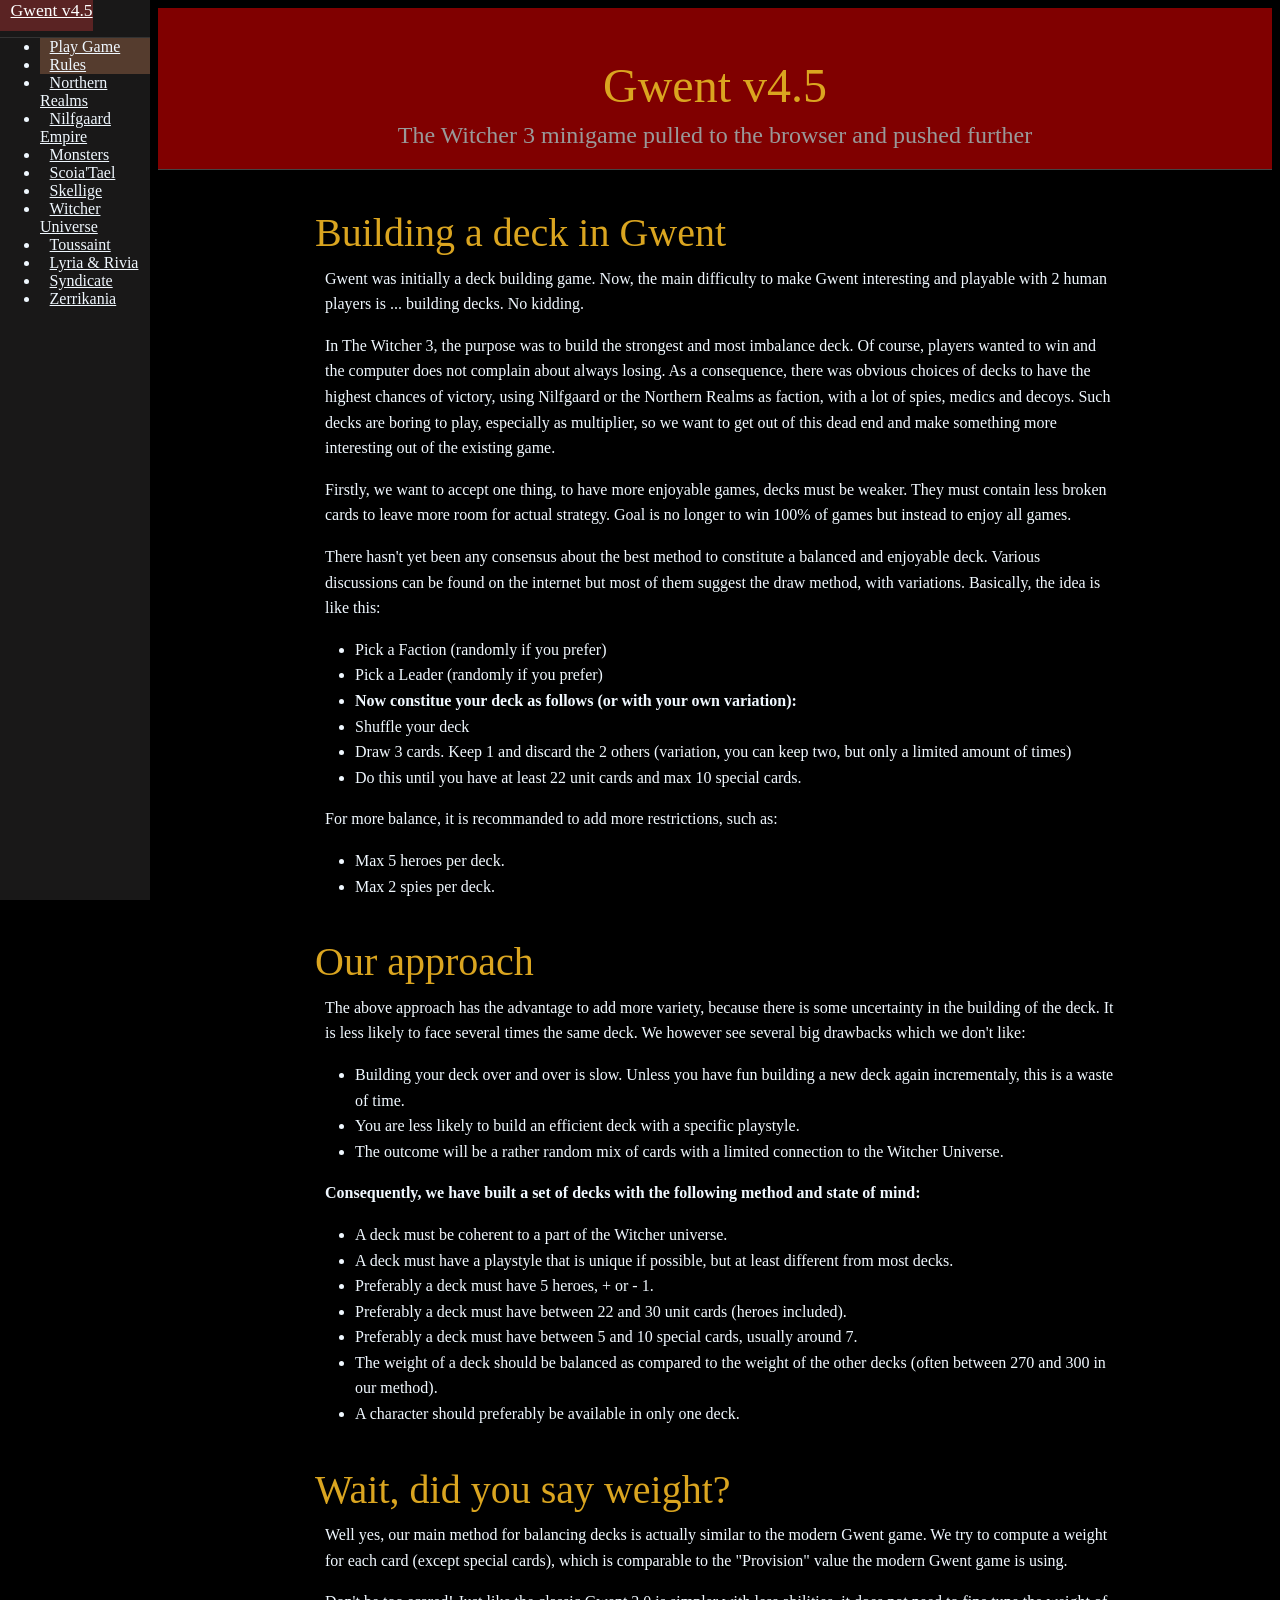
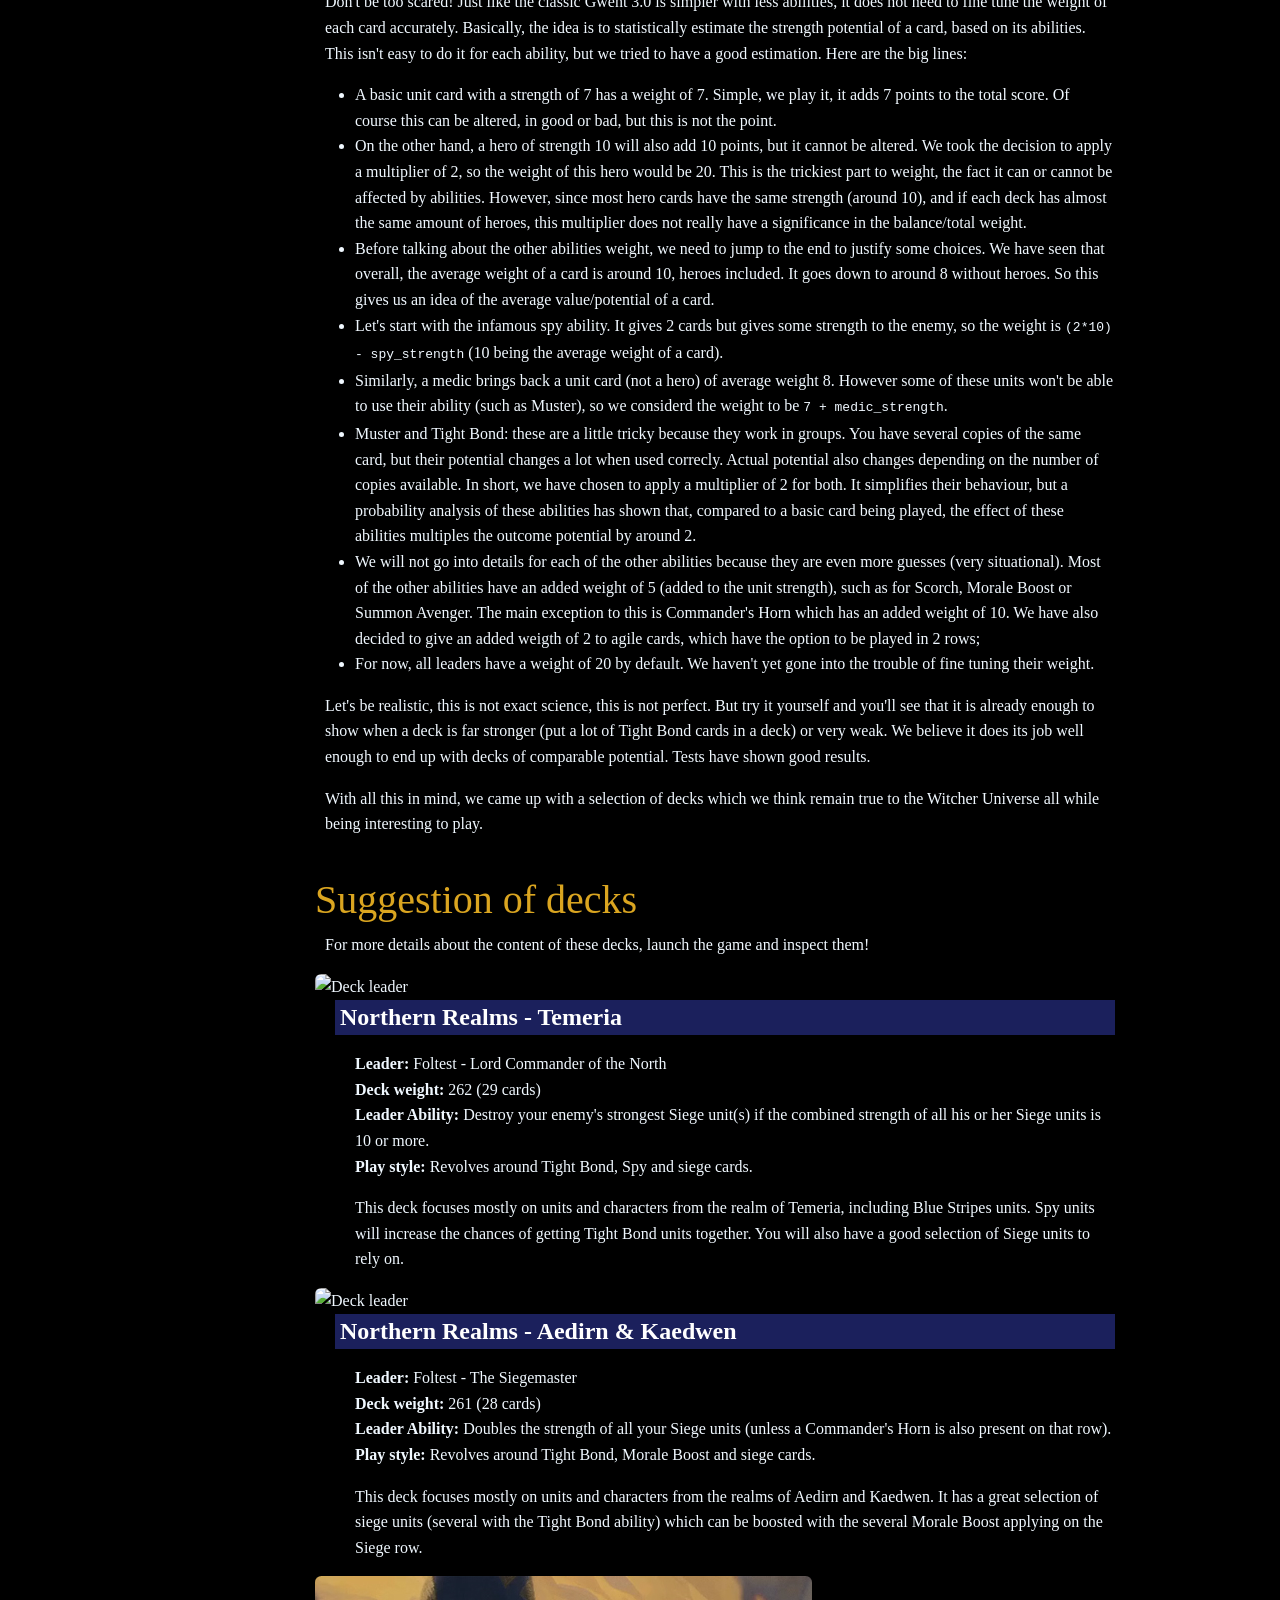
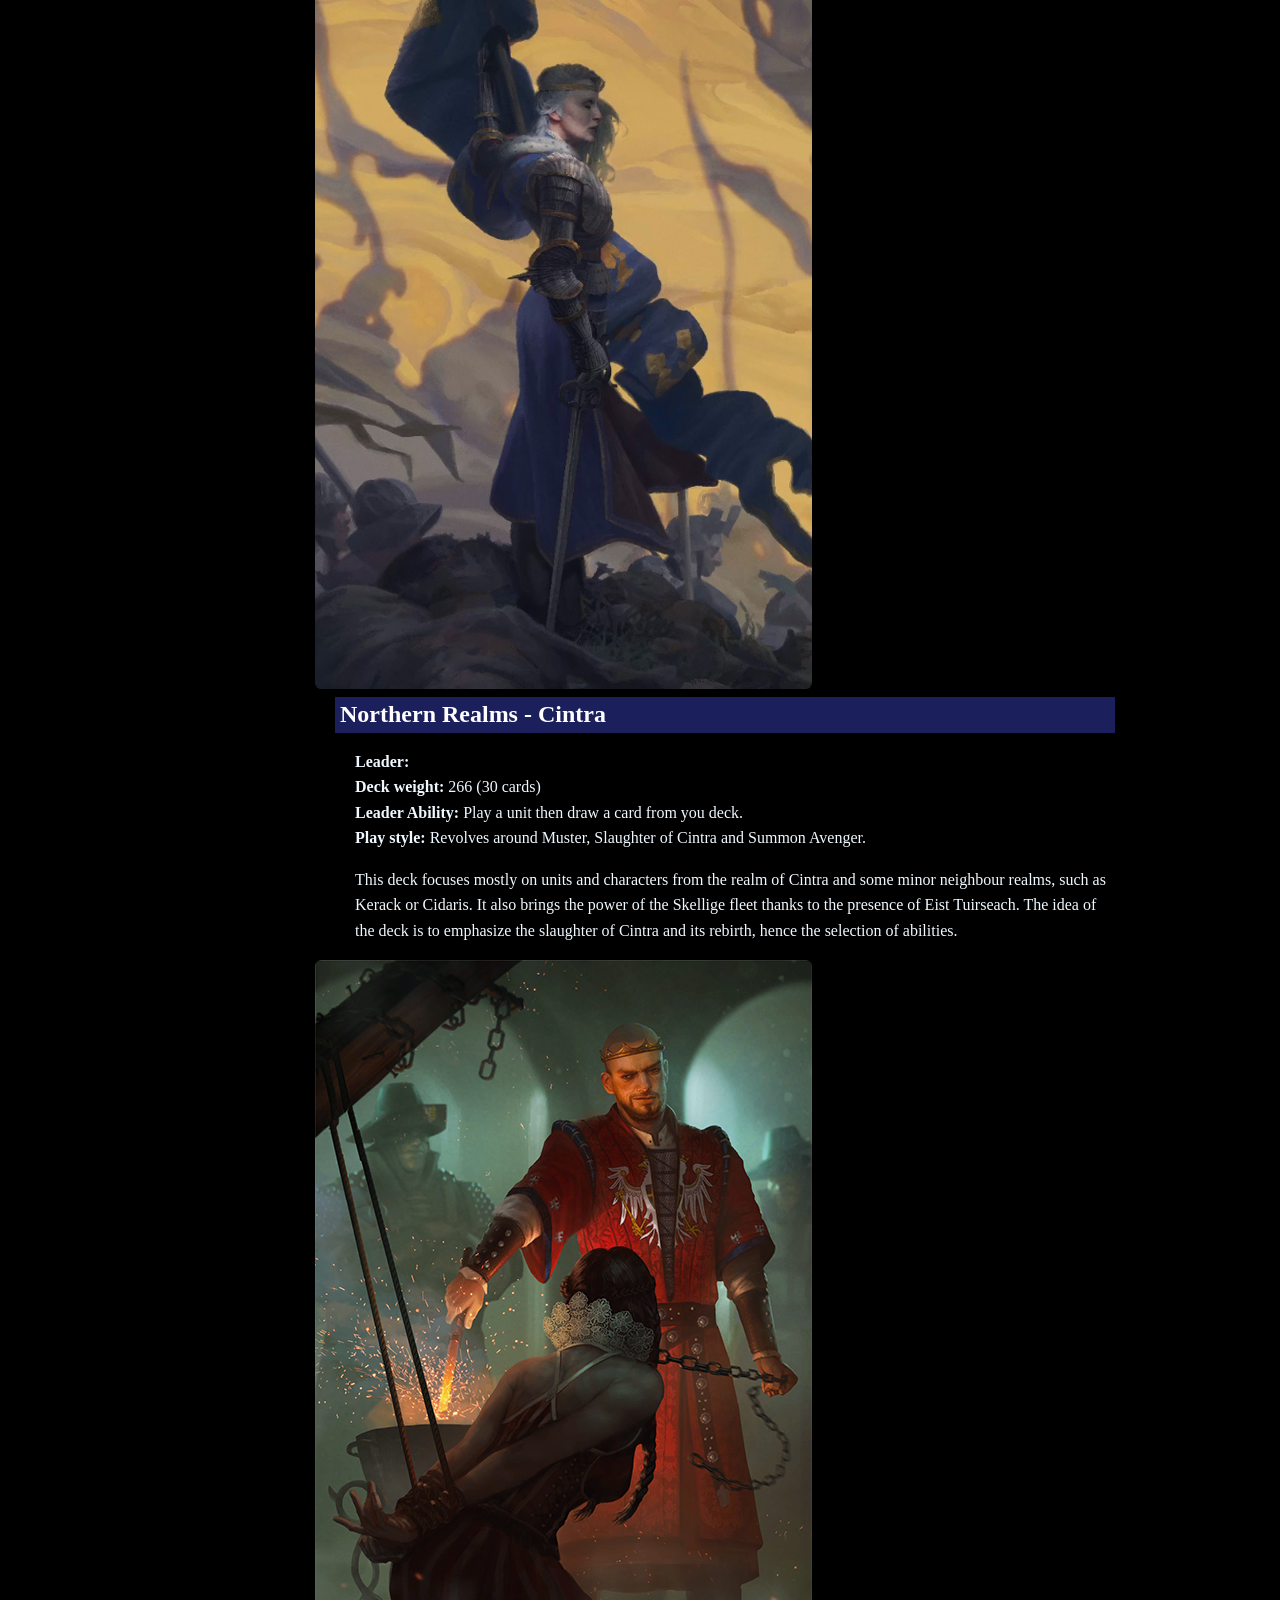
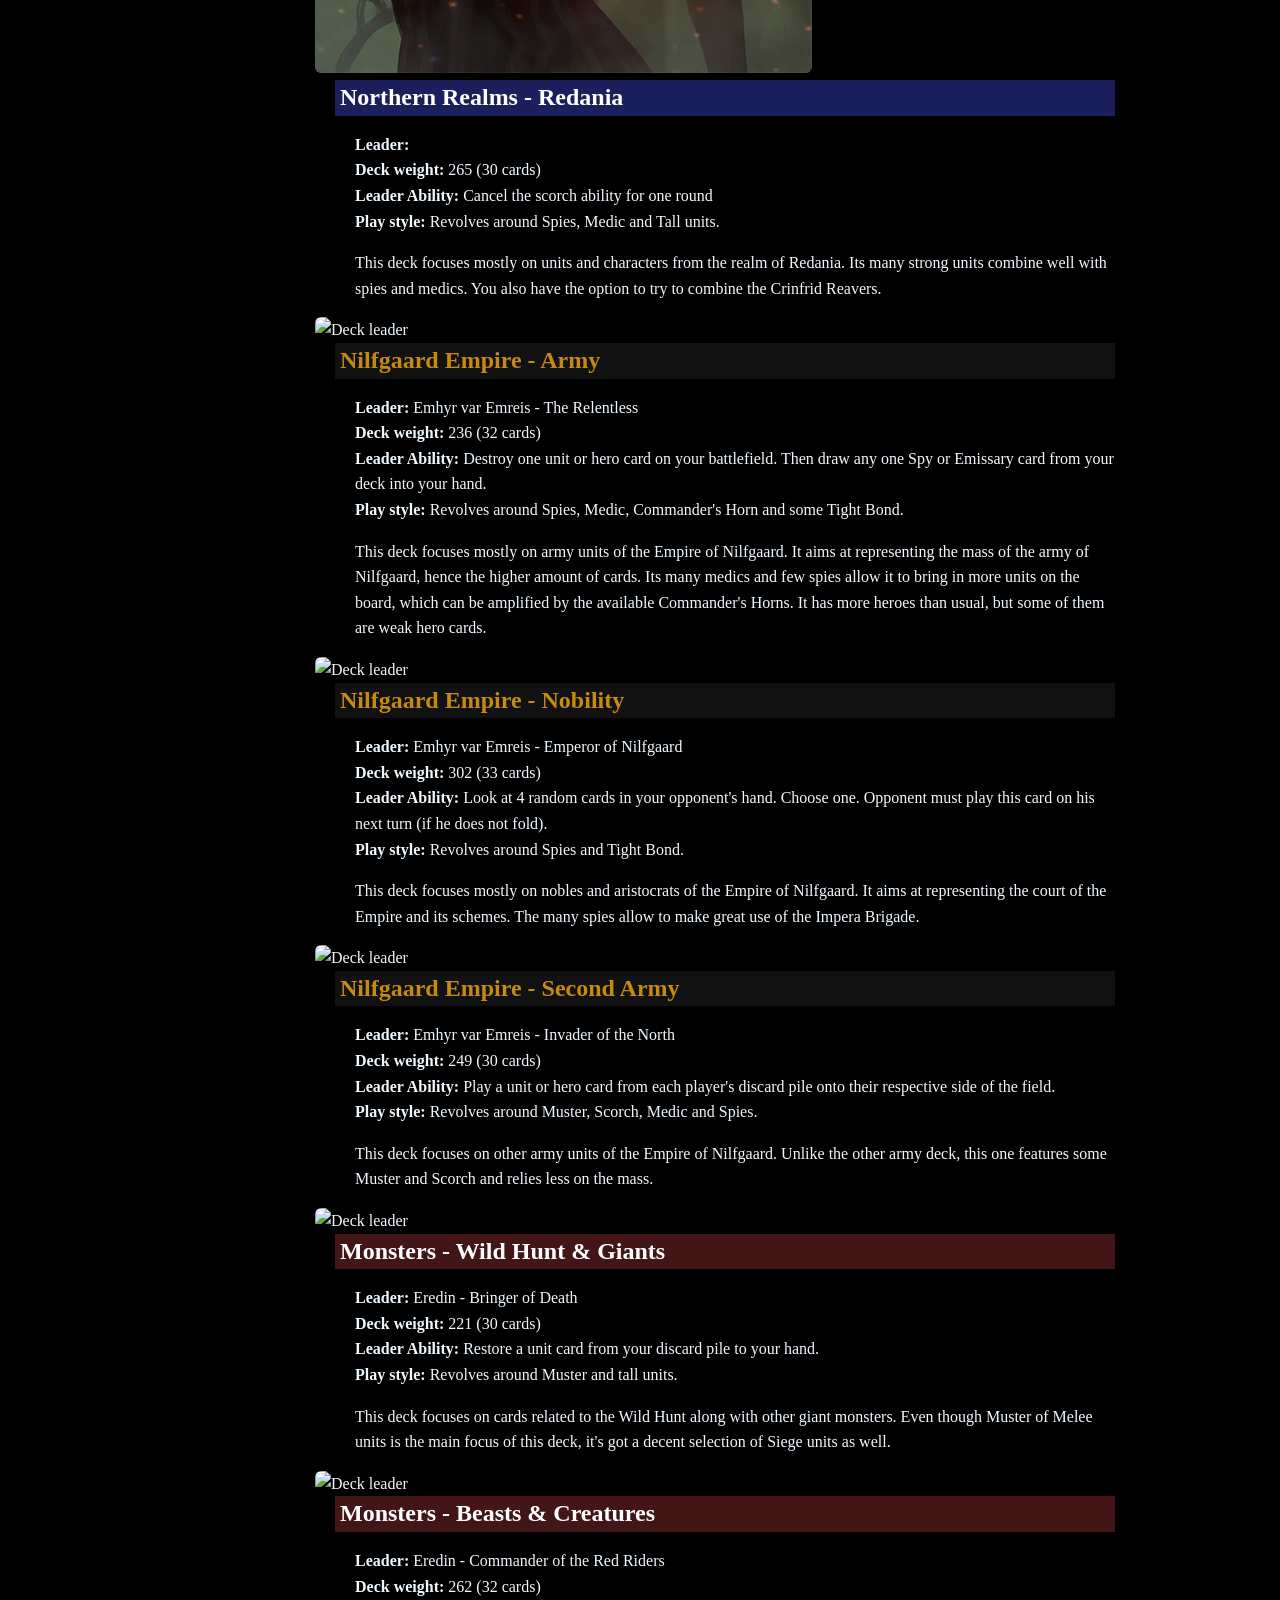
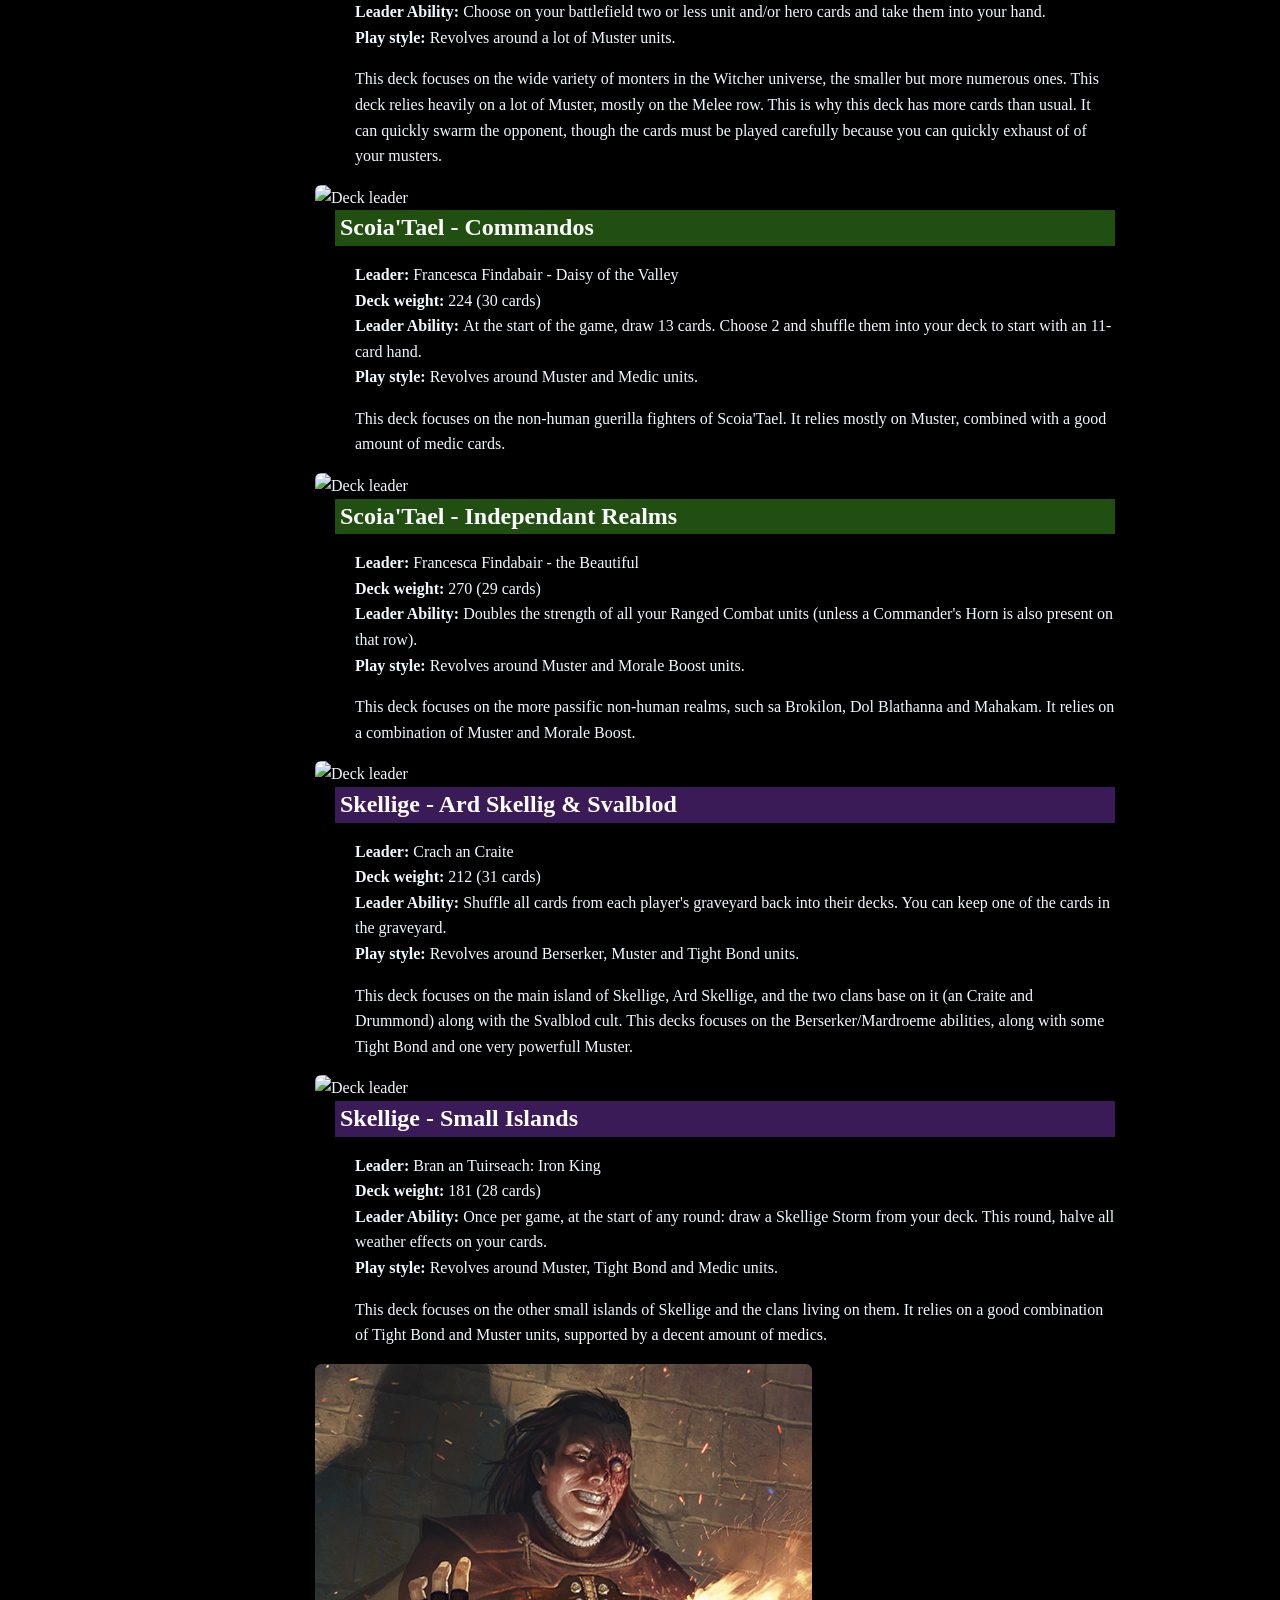
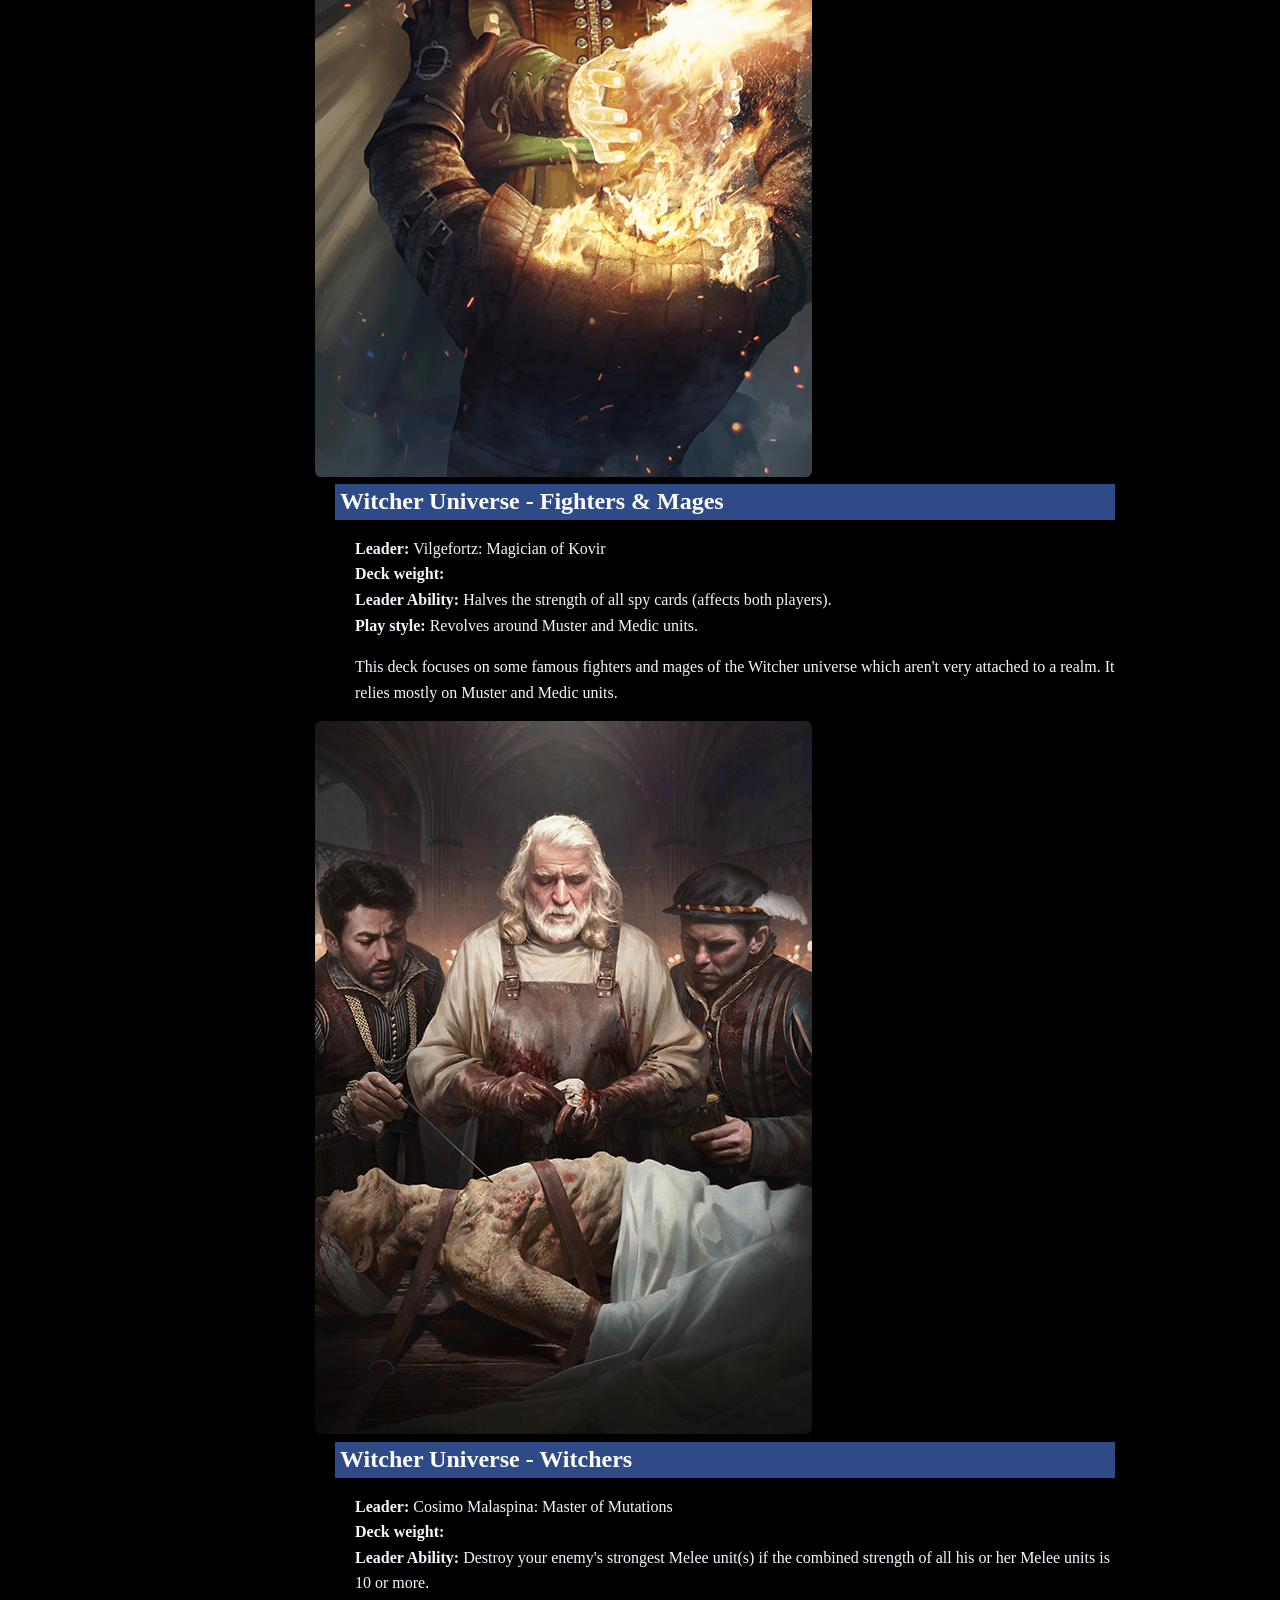
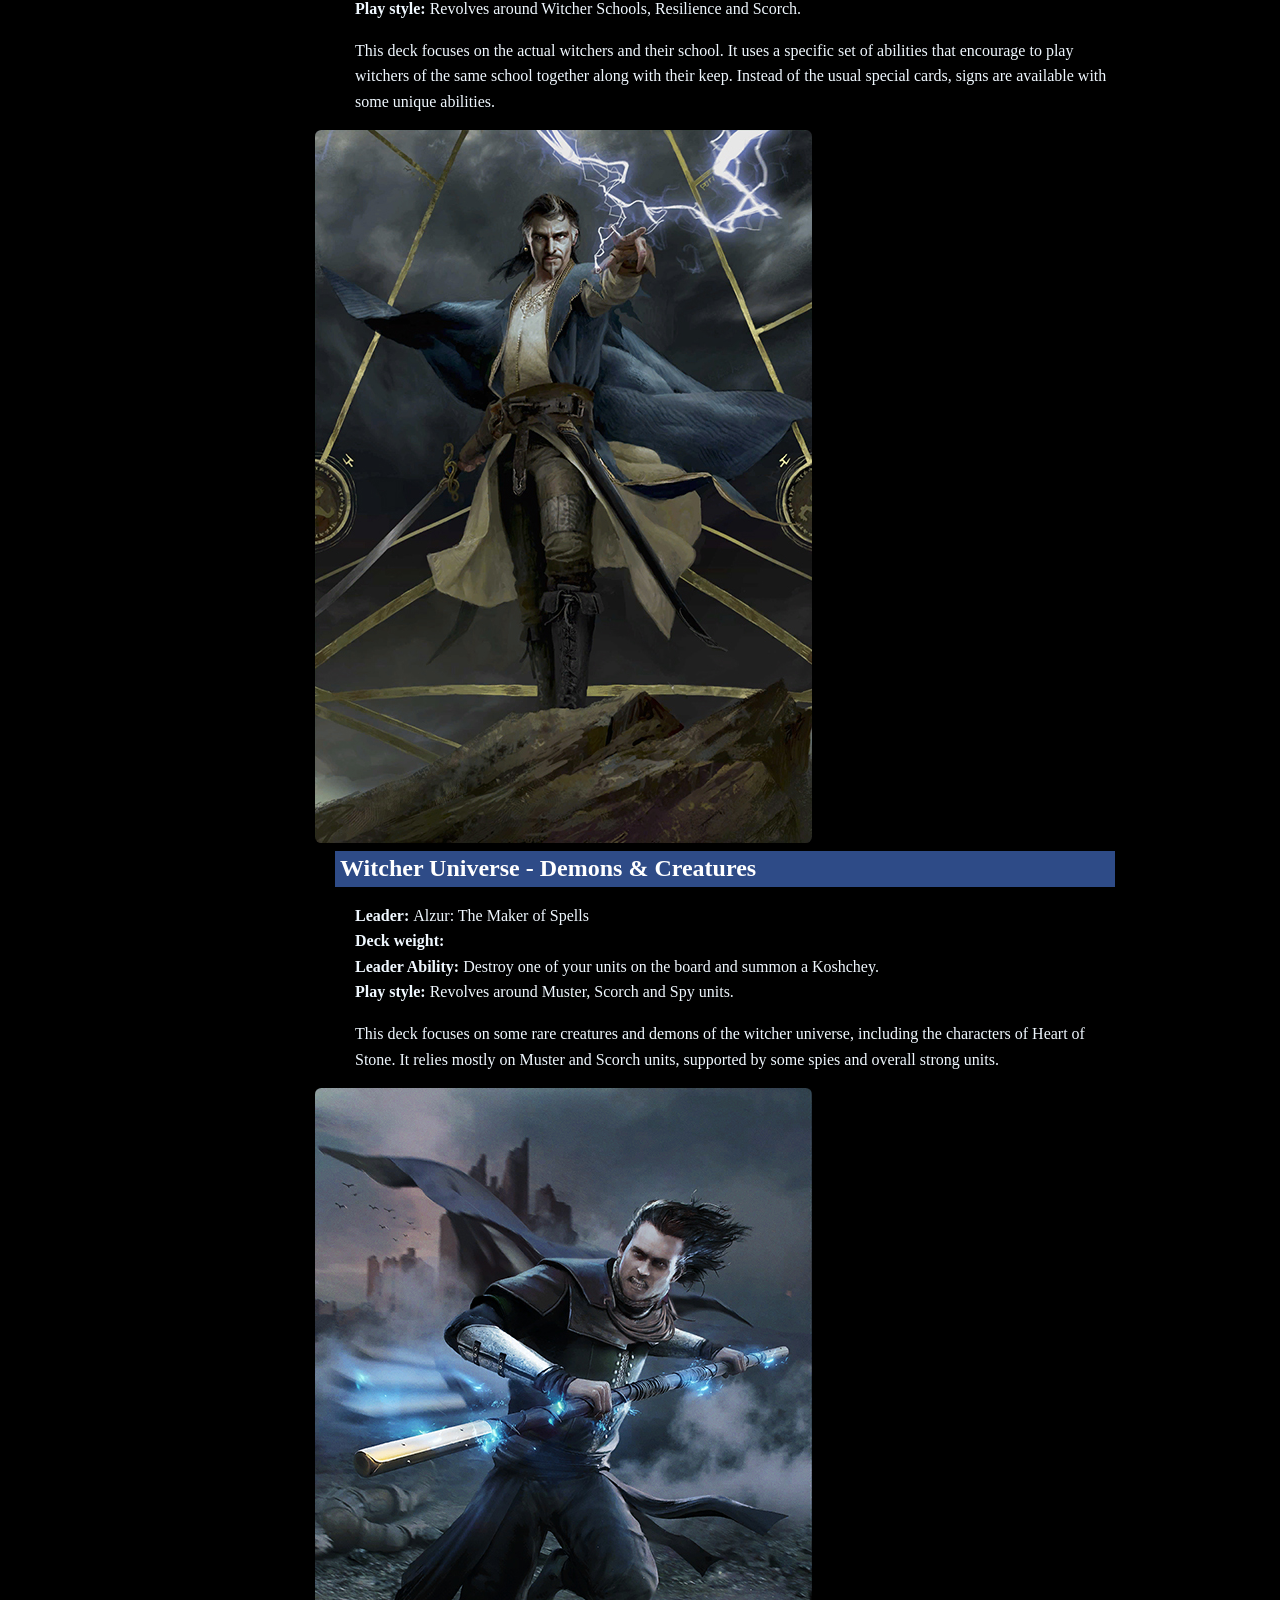
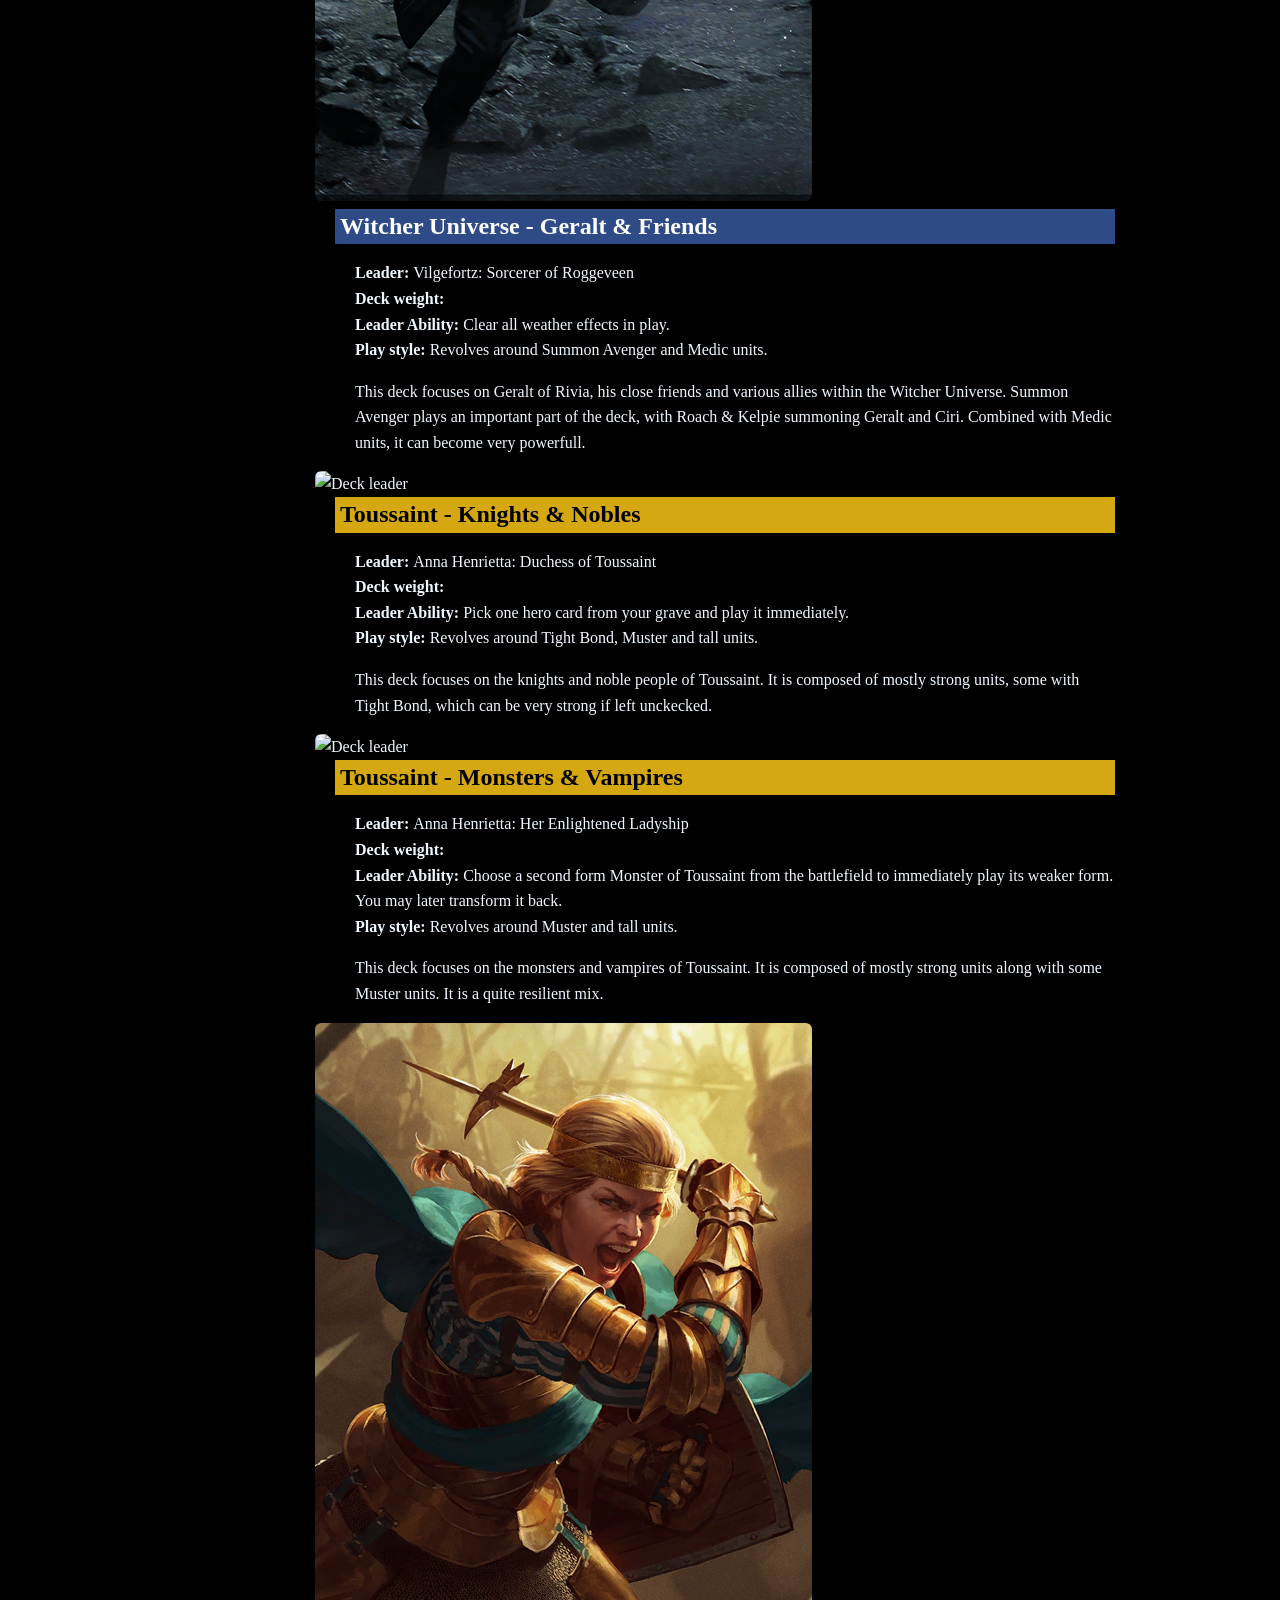
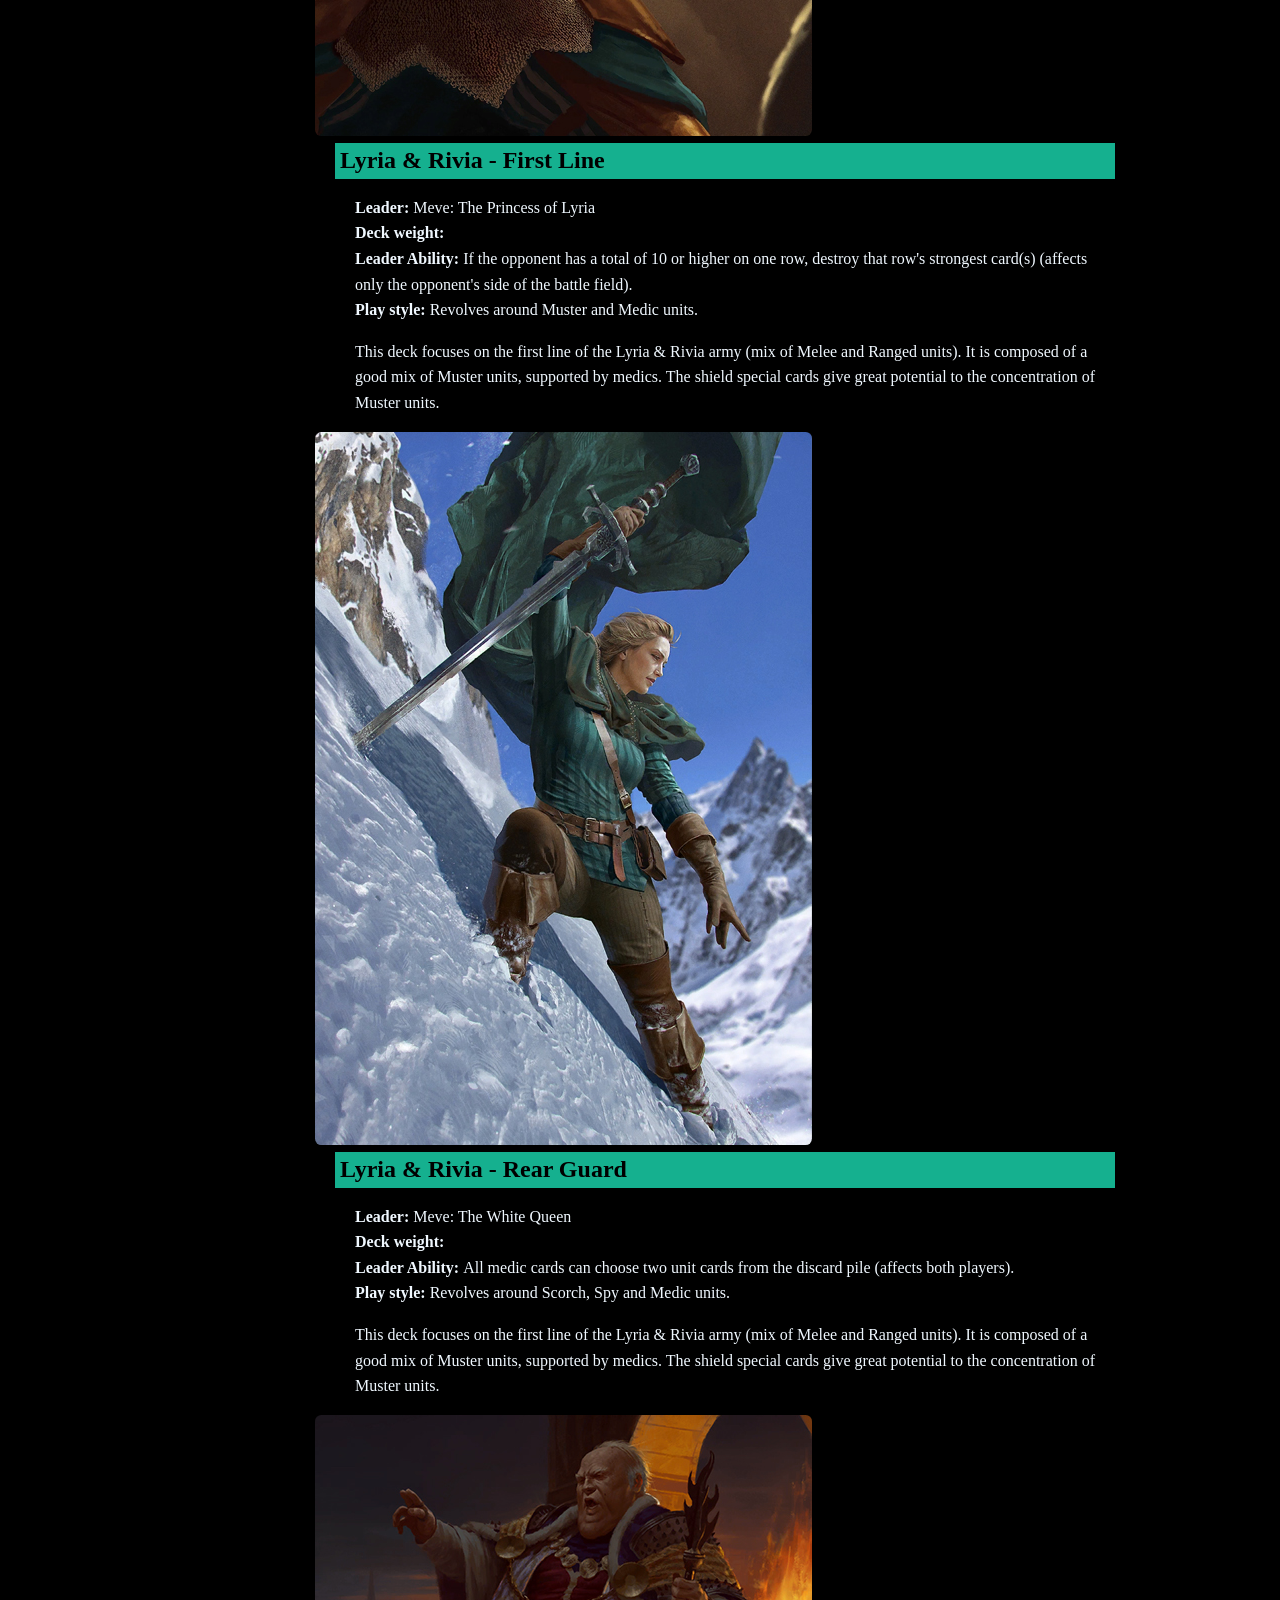
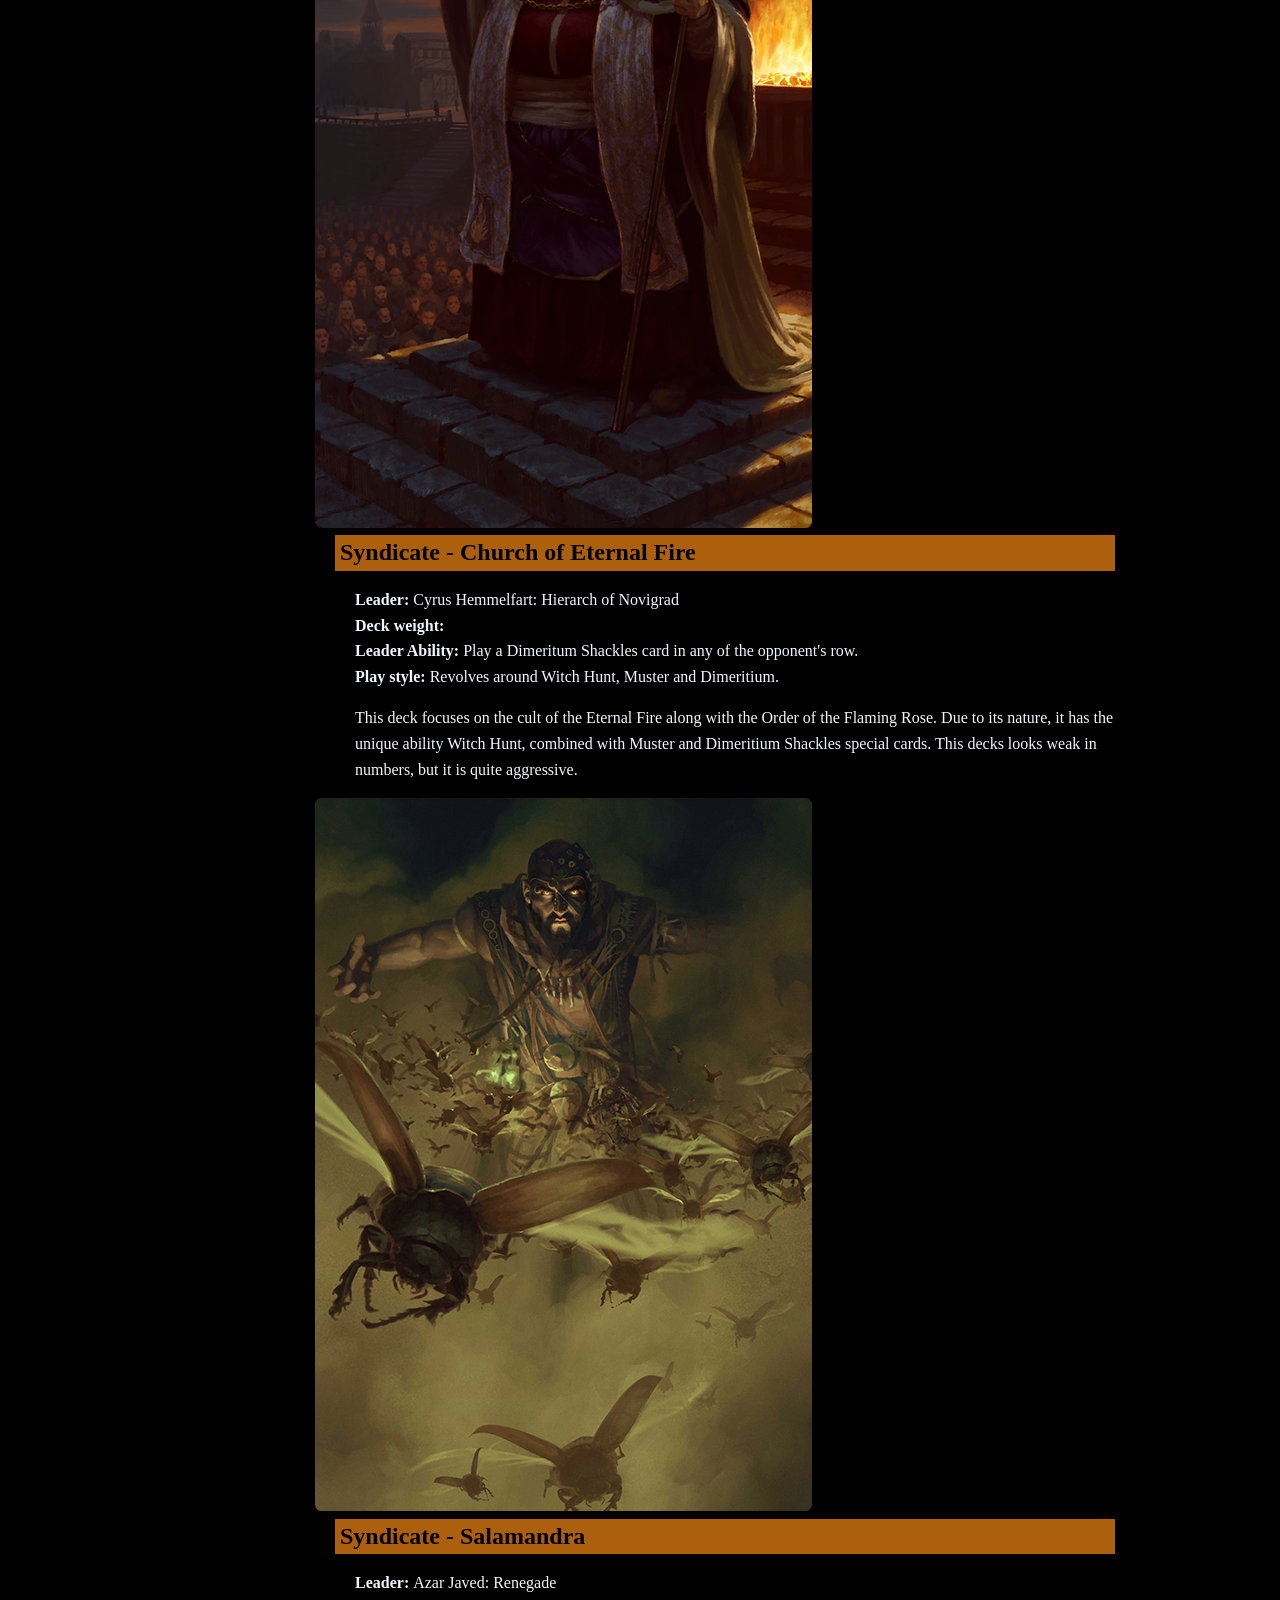
==== decks.html @ f5bb279a "Tweak titles, fix mobile preview sound, and update HTML/CSS files Reorganized the bank and deck titl" ====
<!doctype html>
<html lang="en-US">
<head>
    <title>Gwent v4.5</title>
    <meta charset="utf-8" />
    <meta name="author" content="Arun Sundaram, Reynolds Costa & Iván Mtz" />
    <meta name="description" content="Play the original Gwent minigame from The Witcher 3 in your browser! Includes cards from Hearts of Stone and Blood & Wine!" />
    <meta name="keywords" content="arun, sundaram, reynolds, costa, randompianist, programmer, gwent, tw3, witcher, card, game, gamedev, play" />
    <meta name="viewport" content="width=device-width, initial-scale=1.0" />
    <link rel="stylesheet" type="text/css" href="rules.css" />
    <link rel="stylesheet" type="text/css" href="pure.min.css" />

    <script src="rules.js"></script>
    <script src="decks.js"></script>
    <script src="cards.js"></script>
    <script src="abilities.js"></script>
</head>
<body>
    <div id="layout">
        <!-- Menu toggle -->
        <a href="#menu" id="menuLink" class="menu-link">
            <!-- Hamburger icon -->
            <span></span>
        </a>

        <div id="menu">
            <div class="pure-menu">
                <a class="pure-menu-heading" href="">Gwent v4.5</a>

                <ul class="pure-menu-list">
                    <li class="pure-menu-item menu-other-page"><a href="index.html" class="pure-menu-link">Play Game</a></li>
                    <li class="pure-menu-item menu-other-page"><a href="rules.html" class="pure-menu-link">Rules</a></li>
                    <li class="pure-menu-item"><a href="#realms" class="pure-menu-link">Northern Realms</a></li>
                    <li class="pure-menu-item"><a href="#nilfgaard" class="pure-menu-link">Nilfgaard Empire</a></li>
                    <li class="pure-menu-item"><a href="#monsters" class="pure-menu-link">Monsters</a></li>
                    <li class="pure-menu-item"><a href="#scoiatael" class="pure-menu-link">Scoia'Tael</a></li>
                    <li class="pure-menu-item"><a href="#skellige" class="pure-menu-link">Skellige</a></li>
                    <li class="pure-menu-item"><a href="#witcher_universe" class="pure-menu-link">Witcher Universe</a></li>
                    <li class="pure-menu-item"><a href="#toussaint" class="pure-menu-link">Toussaint</a></li>
                    <li class="pure-menu-item"><a href="#lyria_rivia" class="pure-menu-link">Lyria & Rivia</a></li>
                    <li class="pure-menu-item"><a href="#syndicate" class="pure-menu-link">Syndicate</a></li>
                    <li class="pure-menu-item"><a href="#zerrikania" class="pure-menu-link">Zerrikania</a></li>
                </ul>
            </div>
        </div>

        <div id="main">
            <div class="header">
                <h1>Gwent v4.5</h1>
                <h2>The Witcher 3 minigame pulled to the browser and pushed further</h2>
            </div>


            <div class="content">

                <!-- INTRO -->
                <h2 class="content-subhead" id="setup">Building a deck in Gwent</h2>

                <p>Gwent was initially a deck building game. Now, the main difficulty to make Gwent interesting and playable with 2 human players is ... building decks. No kidding.</p>

                <p>
                    In The Witcher 3, the purpose was to build the strongest and most imbalance deck. Of course, players wanted to win and the computer does not complain about always losing.
                    As a consequence, there was obvious choices of decks to have the highest chances of victory, using Nilfgaard or the Northern Realms as faction, with a lot of spies, medics and decoys.
                    Such decks are boring to play, especially as multiplier, so we want to get out of this dead end and make something more interesting out of the existing game.
                </p>

                <p>
                    Firstly, we want to accept one thing, to have more enjoyable games, decks must be weaker. They must contain less broken cards to leave more room for actual strategy.
                    Goal is no longer to win 100% of games but instead to enjoy all games.
                </p>

                <p>
                    There hasn't yet been any consensus about the best method to constitute a balanced and enjoyable deck. Various discussions can be found on the internet but most of them suggest the draw method, with variations.
                    Basically, the idea is like this:

                    <ul>
                        <li>Pick a Faction (randomly if you prefer)</li>
                        <li>Pick a Leader (randomly if you prefer)</li>
                        <li><b>Now constitue your deck as follows (or with your own variation):</b></li>
                        <li>Shuffle your deck</li>
                        <li>Draw 3 cards. Keep 1 and discard the 2 others (variation, you can keep two, but only a limited amount of times)</li>
                        <li>Do this until you have at least 22 unit cards and max 10 special cards.</li>
                    </ul>
                </p>

                <p>
                    For more balance, it is recommanded to add more restrictions, such as:

                    <ul>
                        <li>Max 5 heroes per deck.</li>
                        <li>Max 2 spies per deck.</li>
                    </ul>
                </p>

                <!-- APPROACH PROPOSAL -->
                <h2 class="content-subhead" id="setup">Our approach</h2>

                <p>
                    The above approach has the advantage to add more variety, because there is some uncertainty in the building of the deck.
                    It is less likely to face several times the same deck.
                    We however see several big drawbacks which we don't like:

                    <ul>
                        <li>Building your deck over and over is slow. Unless you have fun building a new deck again incrementaly, this is a waste of time.</li>
                        <li>You are less likely to build an efficient deck with a specific playstyle.</li>
                        <li>The outcome will be a rather random mix of cards with a limited connection to the Witcher Universe.</li>
                    </ul>
                </p>

                <p>
                    <b>Consequently, we have built a set of decks with the following method and state of mind:</b>

                    <ul>
                        <li>A deck must be coherent to a part of the Witcher universe.</li>
                        <li>A deck must have a playstyle that is unique if possible, but at least different from most decks.</li>
                        <li>Preferably a deck must have 5 heroes, + or - 1.</li>
                        <li>Preferably a deck must have between 22 and 30 unit cards (heroes included).</li>
                        <li>Preferably a deck must have between 5 and 10 special cards, usually around 7.</li>
                        <li>The weight of a deck should be balanced as compared to the weight of the other decks (often between 270 and 300 in our method).</li>
                        <li>A character should preferably be available in only one deck.</li>
                    </ul>
                </p>

                <!-- WEIGHTS -->
                <h2 class="content-subhead" id="setup">Wait, did you say weight?</h2>

                <p>
                    Well yes, our main method for balancing decks is actually similar to the modern Gwent game.
                    We try to compute a weight for each card (except special cards), which is comparable to the "Provision" value the modern Gwent game is using.
                </p>

                <p>
                    Don't be too scared! Just like the classic Gwent 3.0 is simpler with less abilities, it does not need to fine tune the weight of each card accurately.
                    Basically, the idea is to statistically estimate the strength potential of a card, based on its abilities. This isn't easy to do it for each ability, but we tried to have a good estimation.
                    Here are the big lines:

                    <ul>
                        <li>A basic unit card with a strength of 7 has a weight of 7. Simple, we play it, it adds 7 points to the total score. Of course this can be altered, in good or bad, but this is not the point.</li>
                        <li>On the other hand, a hero of strength 10 will also add 10 points, but it cannot be altered. We took the decision to apply a multiplier of 2, so the weight of this hero would be 20. This is the trickiest part to weight, the fact it can or cannot be affected by abilities. However, since most hero cards have the same strength (around 10), and if each deck has almost the same amount of heroes, this multiplier does not really have a significance in the balance/total weight.</li>
                        <li>
                            Before talking about the other abilities weight, we need to jump to the end to justify some choices.
                            We have seen that overall, the average weight of a card is around 10, heroes included. It goes down to around 8 without heroes. So this gives us an idea of the average value/potential of a card.
                        </li>
                        <li>Let's start with the infamous spy ability. It gives 2 cards but gives some strength to the enemy, so the weight is <code> (2*10) - spy_strength</code> (10 being the average weight of a card).</li>
                        <li>Similarly, a medic brings back a unit card (not a hero) of average weight 8. However some of these units won't be able to use their ability (such as Muster), so we considerd the weight to be <code>7 + medic_strength</code>.</li>
                        <li>
                            Muster and Tight Bond: these are a little tricky because they work in groups. You have several copies of the same card, but their potential changes a lot when used correcly.
                            Actual potential also changes depending on the number of copies available.
                            In short, we have chosen to apply a multiplier of 2 for both. It simplifies their behaviour, but a probability analysis of these abilities has shown that, compared to a basic card being played, the effect of these abilities multiples the outcome potential by around 2.
                        </li>
                        <li>
                            We will not go into details for each of the other abilities because they are even more guesses (very situational). Most of the other abilities have an added weight of 5 (added to the unit strength), such as for Scorch, Morale Boost or Summon Avenger.
                            The main exception to this is Commander's Horn which has an added weight of 10. We have also decided to give an added weigth of 2 to agile cards, which have the option to be played in 2 rows;
                        </li>
                        <li>For now, all leaders have a weight of 20 by default. We haven't yet gone into the trouble of fine tuning their weight.</li>
                    </ul>
                </p>

                <p>
                    Let's be realistic, this is not exact science, this is not perfect.
                    But try it yourself and you'll see that it is already enough to show when a deck is far stronger (put a lot of Tight Bond cards in a deck) or very weak.
                    We believe it does its job well enough to end up with decks of comparable potential. Tests have shown good results.
                </p>

                <p>
                    With all this in mind, we came up with a selection of decks which we think remain true to the Witcher Universe all while being interesting to play.
                </p>

                <!-- DECKS -->
                <h2 class="content-subhead" id="decks">Suggestion of decks</h2>

                <p>
                    For more details about the content of these decks, launch the game and inspect them!
                </p>

                <!-- NORTHERN REALMS -->
                <a id="realms" />

                <div class="pure-g">
                    <div class="pure-u-1-8">
                        <img class="pure-img-responsive card-preview" src="img/sm/realms_foltest_lord.jpg" alt="Deck leader">
                    </div>
                    <div class="pure-u-7-8">
                        <div class="deck-list-name faction-realms">Northern Realms - Temeria</div>
                        <div class="deck-list-description">
                            <p>
                                <b>Leader: </b>
                                <script>document.write(card_dict["nr_foltest_lord"].name);</script><br />
                                <b>Deck weight: </b>
                                <script>document.write(calcDeckWeight(premade_deck[0]) + " (" + premade_deck[0].cards.reduce((a, e) => a + e[1], 0) + " cards)");</script><br />
                                <b>Leader Ability: </b>
                                <script>document.write(ability_dict["foltest_lord"].description);</script><br />
                                <b>Play style:</b> Revolves around Tight Bond, Spy and siege cards.
                            </p>
                            <p>
                                This deck focuses mostly on units and characters from the realm of Temeria, including Blue Stripes units.
                                Spy units will increase the chances of getting Tight Bond units together. You will also have a good selection of Siege units to rely on.
                            </p>
                        </div>
                    </div>
                </div>

                <div class="pure-g">
                    <div class="pure-u-1-8">
                        <img class="pure-img-responsive card-preview" src="img/sm/realms_foltest_siegemaster.jpg" alt="Deck leader">
                    </div>
                    <div class="pure-u-7-8">
                        <div class="deck-list-name faction-realms">Northern Realms - Aedirn & Kaedwen</div>
                        <div class="deck-list-description">
                            <p>
                                <b>Leader: </b>
                                <script>document.write(card_dict["nr_foltest_siegemaster"].name);</script><br />
                                <b>Deck weight: </b>
                                <script>document.write(calcDeckWeight(premade_deck[1]) + " (" + premade_deck[1].cards.reduce((a, e) => a + e[1], 0) + " cards)");</script><br />
                                <b>Leader Ability: </b>
                                <script>document.write(ability_dict["foltest_siegemaster"].description);</script><br />
                                <b>Play style:</b> Revolves around Tight Bond, Morale Boost and siege cards.
                            </p>
                            <p>
                                This deck focuses mostly on units and characters from the realms of Aedirn and Kaedwen.
                                It has a great selection of siege units (several with the Tight Bond ability) which can be boosted with the several Morale Boost applying on the Siege row.
                            </p>
                        </div>
                    </div>
                </div>

                <div class="pure-g">
                    <div class="pure-u-1-8">
                        <img class="pure-img-responsive card-preview" src="img/sm/realms_queen_calanthe.jpg" alt="Deck leader">
                    </div>
                    <div class="pure-u-7-8">
                        <div class="deck-list-name faction-realms">Northern Realms - Cintra</div>
                        <div class="deck-list-description">
                            <p>
                                <b>Leader: </b>
                                <script>document.write(card_dict["nr_queen_calanthe"].name);</script><br />
                                <b>Deck weight: </b>
                                <script>document.write(calcDeckWeight(premade_deck[2]) + " (" + premade_deck[2].cards.reduce((a, e) => a + e[1], 0) + " cards)");</script><br />
                                <b>Leader Ability: </b>
                                <script>document.write(ability_dict["queen_calanthe"].description);</script><br />
                                <b>Play style:</b> Revolves around Muster, Slaughter of Cintra and Summon Avenger.
                            </p>
                            <p>
                                This deck focuses mostly on units and characters from the realm of Cintra and some minor neighbour realms, such as Kerack or Cidaris.
                                It also brings the power of the Skellige fleet thanks to the presence of Eist Tuirseach.
                                The idea of the deck is to emphasize the slaughter of Cintra and its rebirth, hence the selection of abilities.
                            </p>
                        </div>
                    </div>
                </div>

                <div class="pure-g">
                    <div class="pure-u-1-8">
                        <img class="pure-img-responsive card-preview" src="img/sm/realms_radovid_ruthless.jpg" alt="Deck leader">
                    </div>
                    <div class="pure-u-7-8">
                        <div class="deck-list-name faction-realms">Northern Realms - Redania</div>
                        <div class="deck-list-description">
                            <p>
                                <b>Leader: </b>
                                <script>document.write(card_dict["nr_radovid_ruthless"].name);</script><br />
                                <b>Deck weight: </b>
                                <script>document.write(calcDeckWeight(premade_deck[3]) + " (" + premade_deck[3].cards.reduce((a, e) => a + e[1], 0) + " cards)");</script><br />
                                <b>Leader Ability: </b>
                                <script>document.write(ability_dict["radovid_ruthless"].description);</script><br />
                                <b>Play style:</b> Revolves around Spies, Medic and Tall units.
                            </p>
                            <p>
                                This deck focuses mostly on units and characters from the realm of Redania.
                                Its many strong units combine well with spies and medics. You also have the option to try to combine the Crinfrid Reavers.
                            </p>
                        </div>
                    </div>
                </div>

                <!-- NILFGAARD -->
                <a id="nilfgaard" />

                <div class="pure-g">
                    <div class="pure-u-1-8">
                        <img class="pure-img-responsive card-preview" src="img/sm/nilfgaard_emhyr_relentless.jpg" alt="Deck leader">
                    </div>
                    <div class="pure-u-7-8">
                        <div class="deck-list-name faction-nilfgaard">Nilfgaard Empire - Army</div>
                        <div class="deck-list-description">
                            <p>
                                <b>Leader: </b>
                                <script>document.write(card_dict["ne_emhyr_relentless"].name);</script><br />
                                <b>Deck weight: </b>
                                <script>document.write(calcDeckWeight(premade_deck[4]) + " (" + premade_deck[4].cards.reduce((a, e) => a + e[1], 0) + " cards)");</script><br />
                                <b>Leader Ability: </b>
                                <script>document.write(ability_dict["emhyr_relentless"].description);</script><br />
                                <b>Play style:</b> Revolves around Spies, Medic, Commander's Horn and some Tight Bond.
                            </p>
                            <p>
                                This deck focuses mostly on army units of the Empire of Nilfgaard.
                                It aims at representing the mass of the army of Nilfgaard, hence the higher amount of cards.
                                Its many medics and few spies allow it to bring in more units on the board, which can be amplified by the available Commander's Horns.
                                It has more heroes than usual, but some of them are weak hero cards.
                            </p>
                        </div>
                    </div>
                </div>

                <div class="pure-g">
                    <div class="pure-u-1-8">
                        <img class="pure-img-responsive card-preview" src="img/sm/nilfgaard_emhyr_emperor.jpg" alt="Deck leader">
                    </div>
                    <div class="pure-u-7-8">
                        <div class="deck-list-name faction-nilfgaard">Nilfgaard Empire - Nobility</div>
                        <div class="deck-list-description">
                            <p>
                                <b>Leader: </b>
                                <script>document.write(card_dict["ne_emhyr_emperor"].name);</script><br />
                                <b>Deck weight: </b>
                                <script>document.write(calcDeckWeight(premade_deck[5]) + " (" + premade_deck[5].cards.reduce((a, e) => a + e[1], 0) + " cards)");</script><br />
                                <b>Leader Ability: </b>
                                <script>document.write(ability_dict["emhyr_emperor"].description);</script><br />
                                <b>Play style:</b> Revolves around Spies and Tight Bond.
                            </p>
                            <p>
                                This deck focuses mostly on nobles and aristocrats of the Empire of Nilfgaard.
                                It aims at representing the court of the Empire and its schemes.
                                The many spies allow to make great use of the Impera Brigade.
                            </p>
                        </div>
                    </div>
                </div>

                <div class="pure-g">
                    <div class="pure-u-1-8">
                        <img class="pure-img-responsive card-preview" src="img/sm/nilfgaard_emhyr_invader_of_the_north.jpg" alt="Deck leader">
                    </div>
                    <div class="pure-u-7-8">
                        <div class="deck-list-name faction-nilfgaard">Nilfgaard Empire - Second Army</div>
                        <div class="deck-list-description">
                            <p>
                                <b>Leader: </b>
                                <script>document.write(card_dict["ne_emhyr_invader_of_the_north"].name);</script><br />
                                <b>Deck weight: </b>
                                <script>document.write(calcDeckWeight(premade_deck[6]) + " (" + premade_deck[6].cards.reduce((a, e) => a + e[1], 0) + " cards)");</script><br />
                                <b>Leader Ability: </b>
                                <script>document.write(ability_dict["emhyr_invader"].description);</script><br />
                                <b>Play style:</b> Revolves around Muster, Scorch, Medic and Spies.
                            </p>
                            <p>
                                This deck focuses on other army units of the Empire of Nilfgaard.
                                Unlike the other army deck, this one features some Muster and Scorch and relies less on the mass.
                            </p>
                        </div>
                    </div>
                </div>

                <!-- MONSTERS -->
                <a id="monsters" />

                <div class="pure-g">
                    <div class="pure-u-1-8">
                        <img class="pure-img-responsive card-preview" src="img/sm/monsters_eredin_bringer_of_death.jpg" alt="Deck leader">
                    </div>
                    <div class="pure-u-7-8">
                        <div class="deck-list-name faction-monsters">Monsters - Wild Hunt & Giants</div>
                        <div class="deck-list-description">
                            <p>
                                <b>Leader: </b>
                                <script>document.write(card_dict["mo_eredin_bringer_of_death"].name);</script><br />
                                <b>Deck weight: </b>
                                <script>document.write(calcDeckWeight(premade_deck[7]) + " (" + premade_deck[7].cards.reduce((a, e) => a + e[1], 0) + " cards)");</script><br />
                                <b>Leader Ability: </b>
                                <script>document.write(ability_dict["eredin_bringer_of_death"].description);</script><br />
                                <b>Play style:</b> Revolves around Muster and tall units.
                            </p>
                            <p>
                                This deck focuses on cards related to the Wild Hunt along with other giant monsters.
                                Even though Muster of Melee units is the main focus of this deck, it's got a decent selection of Siege units as well.
                            </p>
                        </div>
                    </div>
                </div>

                <div class="pure-g">
                    <div class="pure-u-1-8">
                        <img class="pure-img-responsive card-preview" src="img/sm/monsters_eredin_commander.jpg" alt="Deck leader">
                    </div>
                    <div class="pure-u-7-8">
                        <div class="deck-list-name faction-monsters">Monsters - Beasts & Creatures</div>
                        <div class="deck-list-description">
                            <p>
                                <b>Leader: </b>
                                <script>document.write(card_dict["mo_eredin_commander"].name);</script><br />
                                <b>Deck weight: </b>
                                <script>document.write(calcDeckWeight(premade_deck[8]) + " (" + premade_deck[8].cards.reduce((a, e) => a + e[1], 0) + " cards)");</script><br />
                                <b>Leader Ability: </b>
                                <script>document.write(ability_dict["eredin_commander"].description);</script><br />
                                <b>Play style:</b> Revolves around a lot of Muster units.
                            </p>
                            <p>
                                This deck focuses on the wide variety of monters in the Witcher universe, the smaller but more numerous ones.
                                This deck relies heavily on a lot of Muster, mostly on the Melee row. This is why this deck has more cards than usual.
                                It can quickly swarm the opponent, though the cards must be played carefully because you can quickly exhaust of of your musters.
                            </p>
                        </div>
                    </div>
                </div>

                <!-- SCOIA'TAEL -->
                <a id="scoiatael" />

                <div class="pure-g">
                    <div class="pure-u-1-8">
                        <img class="pure-img-responsive card-preview" src="img/sm/scoiatael_francesca_daisy.jpg" alt="Deck leader">
                    </div>
                    <div class="pure-u-7-8">
                        <div class="deck-list-name faction-scoiatael">Scoia'Tael - Commandos</div>
                        <div class="deck-list-description">
                            <p>
                                <b>Leader: </b>
                                <script>document.write(card_dict["sc_francesca_daisy"].name);</script><br />
                                <b>Deck weight: </b>
                                <script>document.write(calcDeckWeight(premade_deck[9]) + " (" + premade_deck[9].cards.reduce((a, e) => a + e[1], 0) + " cards)");</script><br />
                                <b>Leader Ability: </b>
                                <script>document.write(ability_dict["francesca_daisy"].description);</script><br />
                                <b>Play style:</b> Revolves around Muster and Medic units.
                            </p>
                            <p>
                                This deck focuses on the non-human guerilla fighters of Scoia'Tael.
                                It relies mostly on Muster, combined with a good amount of medic cards.
                            </p>
                        </div>
                    </div>
                </div>

                <div class="pure-g">
                    <div class="pure-u-1-8">
                        <img class="pure-img-responsive card-preview" src="img/sm/scoiatael_francesca_beautiful.jpg" alt="Deck leader">
                    </div>
                    <div class="pure-u-7-8">
                        <div class="deck-list-name faction-scoiatael">Scoia'Tael - Independant Realms</div>
                        <div class="deck-list-description">
                            <p>
                                <b>Leader: </b>
                                <script>document.write(card_dict["sc_francesca_beautiful"].name);</script><br />
                                <b>Deck weight: </b>
                                <script>document.write(calcDeckWeight(premade_deck[10]) + " (" + premade_deck[10].cards.reduce((a, e) => a + e[1], 0) + " cards)");</script><br />
                                <b>Leader Ability: </b>
                                <script>document.write(ability_dict["francesca_beautiful"].description);</script><br />
                                <b>Play style:</b> Revolves around Muster and Morale Boost units.
                            </p>
                            <p>
                                This deck focuses on the more passific non-human realms, such sa Brokilon, Dol Blathanna and Mahakam.
                                It relies on a combination of Muster and Morale Boost.
                            </p>
                        </div>
                    </div>
                </div>

                <!-- SKELLIGE -->
                <a id="skellige" />

                <div class="pure-g">
                    <div class="pure-u-1-8">
                        <img class="pure-img-responsive card-preview" src="img/sm/skellige_crach_an_craite.jpg" alt="Deck leader">
                    </div>
                    <div class="pure-u-7-8">
                        <div class="deck-list-name faction-skellige">Skellige - Ard Skellig & Svalblod</div>
                        <div class="deck-list-description">
                            <p>
                                <b>Leader: </b>
                                <script>document.write(card_dict["sk_crach_an_craite"].name);</script><br />
                                <b>Deck weight: </b>
                                <script>document.write(calcDeckWeight(premade_deck[11]) + " (" + premade_deck[11].cards.reduce((a, e) => a + e[1], 0) + " cards)");</script><br />
                                <b>Leader Ability: </b>
                                <script>document.write(ability_dict["crach_an_craite"].description);</script><br />
                                <b>Play style:</b> Revolves around Berserker, Muster and Tight Bond units.
                            </p>
                            <p>
                                This deck focuses on the main island of Skellige, Ard Skellige, and the two clans base on it (an Craite and Drummond) along with the Svalblod cult.
                                This decks focuses on the Berserker/Mardroeme abilities, along with some Tight Bond and one very powerfull Muster.
                            </p>
                        </div>
                    </div>
                </div>

                <div class="pure-g">
                    <div class="pure-u-1-8">
                        <img class="pure-img-responsive card-preview" src="img/sm/skellige_king_bran.jpg" alt="Deck leader">
                    </div>
                    <div class="pure-u-7-8">
                        <div class="deck-list-name faction-skellige">Skellige - Small Islands</div>
                        <div class="deck-list-description">
                            <p>
                                <b>Leader: </b>
                                <script>document.write(card_dict["sk_king_bran"].name);</script><br />
                                <b>Deck weight: </b>
                                <script>document.write(calcDeckWeight(premade_deck[12]) + " (" + premade_deck[12].cards.reduce((a, e) => a + e[1], 0) + " cards)");</script><br />
                                <b>Leader Ability: </b>
                                <script>document.write(ability_dict["king_bran"].description);</script><br />
                                <b>Play style:</b> Revolves around Muster, Tight Bond and Medic units.
                            </p>
                            <p>
                                This deck focuses on the other small islands of Skellige and the clans living on them.
                                It relies on a good combination of Tight Bond and Muster units, supported by a decent amount of medics.
                            </p>
                        </div>
                    </div>
                </div>

                <!-- WITCHER UNIVERSE -->
                <a id="witcher_universe" />

                <div class="pure-g">
                    <div class="pure-u-1-8">
                        <img class="pure-img-responsive card-preview" src="img/sm/witcher_universe_vilgefortz_magician_kovir.jpg" alt="Deck leader">
                    </div>
                    <div class="pure-u-7-8">
                        <div class="deck-list-name faction-witcher_universe">Witcher Universe - Fighters & Mages</div>
                        <div class="deck-list-description">
                            <p>
                                <b>Leader: </b>
                                <script>document.write(card_dict["wu_vilgefortz_magician_kovir"].name);</script><br />
                                <b>Deck weight: </b>
                                <script>document.write(calcDeckWeight(premade_deck[13]) + " (" + premade_deck[13].cards.reduce((a, e) => a + e[1], 0) + " cards)");</script><br />
                                <b>Leader Ability: </b>
                                <script>document.write(ability_dict["vilgefortz_magician_kovir"].description);</script><br />
                                <b>Play style:</b> Revolves around Muster and Medic units.
                            </p>
                            <p>
                                This deck focuses on some famous fighters and mages of the Witcher universe which aren't very attached to a realm.
                                It relies mostly on Muster and Medic units.
                            </p>
                        </div>
                    </div>
                </div>

                <div class="pure-g">
                    <div class="pure-u-1-8">
                        <img class="pure-img-responsive card-preview" src="img/sm/witcher_universe_cosimo_malaspina.jpg" alt="Deck leader">
                    </div>
                    <div class="pure-u-7-8">
                        <div class="deck-list-name faction-witcher_universe">Witcher Universe - Witchers</div>
                        <div class="deck-list-description">
                            <p>
                                <b>Leader: </b>
                                <script>document.write(card_dict["wu_cosimo_malaspina"].name);</script><br />
                                <b>Deck weight: </b>
                                <script>document.write(calcDeckWeight(premade_deck[14]) + " (" + premade_deck[14].cards.reduce((a, e) => a + e[1], 0) + " cards)");</script><br />
                                <b>Leader Ability: </b>
                                <script>document.write(ability_dict["cosimo_malaspina"].description);</script><br />
                                <b>Play style:</b> Revolves around Witcher Schools, Resilience and Scorch.
                            </p>
                            <p>
                                This deck focuses on the actual witchers and their school.
                                It uses a specific set of abilities that encourage to play witchers of the same school together along with their keep.
                                Instead of the usual special cards, signs are available with some unique abilities.
                            </p>
                        </div>
                    </div>
                </div>

                <div class="pure-g">
                    <div class="pure-u-1-8">
                        <img class="pure-img-responsive card-preview" src="img/sm/witcher_universe_alzur_maker.jpg" alt="Deck leader">
                    </div>
                    <div class="pure-u-7-8">
                        <div class="deck-list-name faction-witcher_universe">Witcher Universe - Demons & Creatures</div>
                        <div class="deck-list-description">
                            <p>
                                <b>Leader: </b>
                                <script>document.write(card_dict["wu_alzur_maker"].name);</script><br />
                                <b>Deck weight: </b>
                                <script>document.write(calcDeckWeight(premade_deck[15]) + " (" + premade_deck[15].cards.reduce((a, e) => a + e[1], 0) + " cards)");</script><br />
                                <b>Leader Ability: </b>
                                <script>document.write(ability_dict["alzur_maker"].description);</script><br />
                                <b>Play style:</b> Revolves around Muster, Scorch and Spy units.
                            </p>
                            <p>
                                This deck focuses on some rare creatures and demons of the witcher universe, including the characters of Heart of Stone.
                                It relies mostly on Muster and Scorch units, supported by some spies and overall strong units.
                            </p>
                        </div>
                    </div>
                </div>

                <div class="pure-g">
                    <div class="pure-u-1-8">
                        <img class="pure-img-responsive card-preview" src="img/sm/witcher_universe_vilgefortz_sorcerer.jpg" alt="Deck leader">
                    </div>
                    <div class="pure-u-7-8">
                        <div class="deck-list-name faction-witcher_universe">Witcher Universe - Geralt & Friends</div>
                        <div class="deck-list-description">
                            <p>
                                <b>Leader: </b>
                                <script>document.write(card_dict["wu_vilgefortz_sorcerer"].name);</script><br />
                                <b>Deck weight: </b>
                                <script>document.write(calcDeckWeight(premade_deck[16]) + " (" + premade_deck[16].cards.reduce((a, e) => a + e[1], 0) + " cards)");</script><br />
                                <b>Leader Ability: </b>
                                <script>document.write(ability_dict["vilgefortz_sorcerer"].description);</script><br />
                                <b>Play style:</b> Revolves around Summon Avenger and Medic units.
                            </p>
                            <p>
                                This deck focuses on Geralt of Rivia, his close friends and various allies within the Witcher Universe.
                                Summon Avenger plays an important part of the deck, with Roach & Kelpie summoning Geralt and Ciri.
                                Combined with Medic units, it can become very powerfull.
                            </p>
                        </div>
                    </div>
                </div>

                <!-- TOUSSAINT -->
                <a id="toussaint" />

                <div class="pure-g">
                    <div class="pure-u-1-8">
                        <img class="pure-img-responsive card-preview" src="img/sm/toussaint_anna_henrietta_duchess.jpg" alt="Deck leader">
                    </div>
                    <div class="pure-u-7-8">
                        <div class="deck-list-name faction-toussaint">Toussaint - Knights & Nobles</div>
                        <div class="deck-list-description">
                            <p>
                                <b>Leader: </b>
                                <script>document.write(card_dict["to_anna_henrietta_duchess"].name);</script><br />
                                <b>Deck weight: </b>
                                <script>document.write(calcDeckWeight(premade_deck[17]) + " (" + premade_deck[17].cards.reduce((a, e) => a + e[1], 0) + " cards)");</script><br />
                                <b>Leader Ability: </b>
                                <script>document.write(ability_dict["anna_henrietta_duchess"].description);</script><br />
                                <b>Play style:</b> Revolves around Tight Bond, Muster and tall units.
                            </p>
                            <p>
                                This deck focuses on the knights and noble people of Toussaint.
                                It is composed of mostly strong units, some with Tight Bond, which can be very strong if left unckecked.
                            </p>
                        </div>
                    </div>
                </div>

                <div class="pure-g">
                    <div class="pure-u-1-8">
                        <img class="pure-img-responsive card-preview" src="img/sm/toussaint_anna_henrietta_ladyship.jpg" alt="Deck leader">
                    </div>
                    <div class="pure-u-7-8">
                        <div class="deck-list-name faction-toussaint">Toussaint - Monsters & Vampires</div>
                        <div class="deck-list-description">
                            <p>
                                <b>Leader: </b>
                                <script>document.write(card_dict["to_anna_henrietta_ladyship"].name);</script><br />
                                <b>Deck weight: </b>
                                <script>document.write(calcDeckWeight(premade_deck[18]) + " (" + premade_deck[18].cards.reduce((a, e) => a + e[1], 0) + " cards)");</script><br />
                                <b>Leader Ability: </b>
                                <script>document.write(ability_dict["anna_henrietta_ladyship"].description);</script><br />
                                <b>Play style:</b> Revolves around Muster and tall units.
                            </p>
                            <p>
                                This deck focuses on the monsters and vampires of Toussaint.
                                It is composed of mostly strong units along with some Muster units. It is a quite resilient mix.
                            </p>
                        </div>
                    </div>
                </div>

                <!-- LYRIA & RIVIA -->
                <a id="lyria_rivia" />

                <div class="pure-g">
                    <div class="pure-u-1-8">
                        <img class="pure-img-responsive card-preview" src="img/sm/lyria_rivia_meve_princess.jpg" alt="Deck leader">
                    </div>
                    <div class="pure-u-7-8">
                        <div class="deck-list-name faction-lyria_rivia">Lyria & Rivia - First Line</div>
                        <div class="deck-list-description">
                            <p>
                                <b>Leader: </b>
                                <script>document.write(card_dict["lr_meve_princess"].name);</script><br />
                                <b>Deck weight: </b>
                                <script>document.write(calcDeckWeight(premade_deck[19]) + " (" + premade_deck[19].cards.reduce((a, e) => a + e[1], 0) + " cards)");</script><br />
                                <b>Leader Ability: </b>
                                <script>document.write(ability_dict["meve_princess"].description);</script><br />
                                <b>Play style:</b> Revolves around Muster and Medic units.
                            </p>
                            <p>
                                This deck focuses on the first line of the Lyria & Rivia army (mix of Melee and Ranged units).
                                It is composed of a good mix of Muster units, supported by medics. The shield special cards give great potential to the concentration of Muster units.
                            </p>
                        </div>
                    </div>
                </div>

                <div class="pure-g">
                    <div class="pure-u-1-8">
                        <img class="pure-img-responsive card-preview" src="img/sm/lyria_rivia_meve_white_queen.jpg" alt="Deck leader">
                    </div>
                    <div class="pure-u-7-8">
                        <div class="deck-list-name faction-lyria_rivia">Lyria & Rivia - Rear Guard</div>
                        <div class="deck-list-description">
                            <p>
                                <b>Leader: </b>
                                <script>document.write(card_dict["lr_meve_white_queen"].name);</script><br />
                                <b>Deck weight: </b>
                                <script>document.write(calcDeckWeight(premade_deck[20]) + " (" + premade_deck[20].cards.reduce((a, e) => a + e[1], 0) + " cards)");</script><br />
                                <b>Leader Ability: </b>
                                <script>document.write(ability_dict["meve_white_queen"].description);</script><br />
                                <b>Play style:</b> Revolves around Scorch, Spy and Medic units.
                            </p>
                            <p>
                                This deck focuses on the first line of the Lyria & Rivia army (mix of Melee and Ranged units).
                                It is composed of a good mix of Muster units, supported by medics. The shield special cards give great potential to the concentration of Muster units.
                            </p>
                        </div>
                    </div>
                </div>

                <!-- SYNDICATE -->
                <a id="syndicate" />

                <div class="pure-g">
                    <div class="pure-u-1-8">
                        <img class="pure-img-responsive card-preview" src="img/sm/syndicate_cyrus_hemmelfart.jpg" alt="Deck leader">
                    </div>
                    <div class="pure-u-7-8">
                        <div class="deck-list-name faction-syndicate">Syndicate - Church of Eternal Fire</div>
                        <div class="deck-list-description">
                            <p>
                                <b>Leader: </b>
                                <script>document.write(card_dict["sy_cyrus_hemmelfart"].name);</script><br />
                                <b>Deck weight: </b>
                                <script>document.write(calcDeckWeight(premade_deck[21]) + " (" + premade_deck[21].cards.reduce((a, e) => a + e[1], 0) + " cards)");</script><br />
                                <b>Leader Ability: </b>
                                <script>document.write(ability_dict["cyrus_hemmelfart"].description);</script><br />
                                <b>Play style:</b> Revolves around Witch Hunt, Muster and Dimeritium.
                            </p>
                            <p>
                                This deck focuses on the cult of the Eternal Fire along with the Order of the Flaming Rose.
                                Due to its nature, it has the unique ability Witch Hunt, combined with Muster and Dimeritium Shackles special cards.
                                This decks looks weak in numbers, but it is quite aggressive.
                            </p>
                        </div>
                    </div>
                </div>

                <div class="pure-g">
                    <div class="pure-u-1-8">
                        <img class="pure-img-responsive card-preview" src="img/sm/syndicate_azar_javed.jpg" alt="Deck leader">
                    </div>
                    <div class="pure-u-7-8">
                        <div class="deck-list-name faction-syndicate">Syndicate - Salamandra</div>
                        <div class="deck-list-description">
                            <p>
                                <b>Leader: </b>
                                <script>document.write(card_dict["sy_azar_javed"].name);</script><br />
                                <b>Deck weight: </b>
                                <script>document.write(calcDeckWeight(premade_deck[22]) + " (" + premade_deck[22].cards.reduce((a, e) => a + e[1], 0) + " cards)");</script><br />
                                <b>Leader Ability: </b>
                                <script>document.write(ability_dict["azar_javed"].description);</script><br />
                                <b>Play style:</b> Revolves around Muster, Scorch and Summon Avenger.
                            </p>
                            <p>
                                This deck focuses on the Salamandra gang.
                                It relies mostly on many Scorch units along with some Muster and Summon Avenger, making it an aggressive deck as well.
                            </p>
                        </div>
                    </div>
                </div>

                <div class="pure-g">
                    <div class="pure-u-1-8">
                        <img class="pure-img-responsive card-preview" src="img/sm/syndicate_cyprian_wiley.jpg" alt="Deck leader">
                    </div>
                    <div class="pure-u-7-8">
                        <div class="deck-list-name faction-syndicate">Syndicate - Novidgrad Gangs</div>
                        <div class="deck-list-description">
                            <p>
                                <b>Leader: </b>
                                <script>document.write(card_dict["sy_cyprian_wiley"].name);</script><br />
                                <b>Deck weight: </b>
                                <script>document.write(calcDeckWeight(premade_deck[23]) + " (" + premade_deck[23].cards.reduce((a, e) => a + e[1], 0) + " cards)");</script><br />
                                <b>Leader Ability: </b>
                                <script>document.write(ability_dict["cyprian_wiley"].description);</script><br />
                                <b>Play style:</b> Revolves around Spy, Tight Bond and Muster.
                            </p>
                            <p>
                                This deck focuses on gangs of Novigrad (the core of the Syndicate).
                                It relies mostly heavily on many spies to make the multiple Tight Bond units work.
                            </p>
                        </div>
                    </div>
                </div>

                <!-- ZERRIKANIA -->
                <a id="zerrikania" />

                <div class="pure-g">
                    <div class="pure-u-1-8">
                        <img class="pure-img-responsive card-preview" src="img/sm/zerrikania_zerrikanterment.jpg" alt="Deck leader">
                    </div>
                    <div class="pure-u-7-8">
                        <div class="deck-list-name faction-zerrikania">Zerrikania - Dragon Cult</div>
                        <div class="deck-list-description">
                            <p>
                                <b>Leader: </b>
                                <script>document.write(card_dict["ze_zerrikanterment"].name);</script><br />
                                <b>Deck weight: </b>
                                <script>document.write(calcDeckWeight(premade_deck[24]) + " (" + premade_deck[24].cards.reduce((a, e) => a + e[1], 0) + " cards)");</script><br />
                                <b>Leader Ability: </b>
                                <script>document.write(ability_dict["zerrikanterment"].description);</script><br />
                                <b>Play style:</b> Revolves around Whorshipper and Whorshipped units along with Medic.
                            </p>
                            <p>
                                This deck focuses on the cult of dragons in Zerrikania.
                                It requires to combine on the board dragons and faithel to make use of the powerfull boost.
                                Since dragons are rather strong units anyway, you can either play all in a massive round, or spread them accross several rounds.
                                Usage of Medics will allow to bring back dragons later.
                            </p>
                        </div>
                    </div>
                </div>

                <div class="pure-g">
                    <div class="pure-u-1-8">
                        <img class="pure-img-responsive card-preview" src="img/sm/zerrikania_rarog.jpg" alt="Deck leader">
                    </div>
                    <div class="pure-u-7-8">
                        <div class="deck-list-name faction-zerrikania">Zerrikania - Army</div>
                        <div class="deck-list-description">
                            <p>
                                <b>Leader: </b>
                                <script>document.write(card_dict["ze_rarog"].name);</script><br />
                                <b>Deck weight: </b>
                                <script>document.write(calcDeckWeight(premade_deck[25]) + " (" + premade_deck[25].cards.reduce((a, e) => a + e[1], 0) + " cards)");</script><br />
                                <b>Leader Ability: </b>
                                <script>document.write(ability_dict["rarog"].description);</script><br />
                                <b>Play style:</b> Revolves around Inspire, Scorch and a various selection of abilities.
                            </p>
                            <p>
                                This deck focuses on the fighting units and creatures of Zerrikania.
                                It primarly features Free Warriors which can boost each other.
                                This deck also has a balanced variety of most abilities, especially Scorch and Medics;
                            </p>
                        </div>
                    </div>
                </div>

            </div>
        </div>
    </div>

    

</body>
</html>
---- rules.css ----
body {
    color: aliceblue;
    background-color: black;
}

.pure-img-responsive {
    max-width: 100%;
    height: auto;
}

#main p {
    margin-left: 10px;
}

/*
Add transition to containers so they can push in and out.
*/
#layout,
#menu,
.menu-link {
    -webkit-transition: all 0.2s ease-out;
    -moz-transition: all 0.2s ease-out;
    -ms-transition: all 0.2s ease-out;
    -o-transition: all 0.2s ease-out;
    transition: all 0.2s ease-out;
}

/*
This is the parent `<div>` that contains the menu and the content area.
*/
#layout {
    position: relative;
    left: 0;
    padding-left: 0;
}

#layout.active #menu {
    left: 150px;
    width: 150px;
}

#layout.active .menu-link {
    left: 150px;
}
/*
The content `<div>` is where all your content goes.
*/
.content {
    margin: 0 auto;
    padding: 0 2em;
    max-width: 800px;
    margin-bottom: 50px;
    line-height: 1.6em;
}

.header {
    margin: 0;
    color: goldenrod;
    text-align: center;
    padding: 2.5em 2em 0;
    border-bottom: 1px solid #444;
    background-color: maroon;
}

.header h1 {
    margin: 0.2em 0;
    font-size: 3em;
    font-weight: 300;
}

.header h2 {
    font-weight: 300;
    color: #999;
    padding: 0;
    margin-top: 0;
}

.content-subhead {
    margin: 50px 0 20px 0;
    font-weight: 300;
    color: goldenrod;
}

.content h2 {
    font-size: 2.5em;
}

.content h3 {
    font-size: 1.8em;
}

.content h4 {
    font-size: 1.5em;
}



/*
The `#menu` `<div>` is the parent `<div>` that contains the `.pure-menu` that
appears on the left side of the page.
*/

#menu {
    margin-left: -150px; /* "#menu" width */
    width: 150px;
    position: fixed;
    top: 0;
    left: 0;
    bottom: 0;
    z-index: 1000; /* so the menu or its navicon stays above all content */
    background: #191818;
    overflow-y: auto;
}
/*
All anchors inside the menu should be styled like this.
*/
#menu a {
    color: aliceblue;
    border: none;
    padding: 0.6em 0 0.6em 0.6em;
}

/*
Remove all background/borders, since we are applying them to #menu.
*/
#menu .pure-menu,
#menu .pure-menu ul {
    border: none;
    background: transparent;
}

/*
Add that light border to separate items into groups.
*/
#menu .pure-menu ul,
#menu .pure-menu .menu-item-divided {
    border-top: 1px solid #333;
}
/*
Change color of the anchor links on hover/focus.
*/
#menu .pure-menu li a:hover,
#menu .pure-menu li a:focus {
    background: #333;
}

/*
This styles the selected menu item `<li>`.
*/
#menu .pure-menu-selected,
#menu .pure-menu-heading {
    background: #5a2323;
}
/*
This styles a link within a selected menu item `<li>`.
*/
#menu .pure-menu-selected a {
    color: #fff;
}

/*
This styles the menu heading.
*/
#menu .pure-menu-heading {
    font-size: 110%;
    color: #fff;
    margin: 0;
}

/* -- Dynamic Button For Responsive Menu -------------------------------------*/

/*
The button to open/close the Menu is custom-made and not part of Pure. Here's
how it works:
*/

/*
`.menu-link` represents the responsive menu toggle that shows/hides on
small screens.
*/
.menu-link {
    position: fixed;
    display: block; /* show this only on small screens */
    top: 0;
    left: 0; /* "#menu width" */
    background: #000;
    background: rgba(0,0,0,0.7);
    font-size: 10px; /* change this value to increase/decrease button size */
    z-index: 10;
    width: 2em;
    height: auto;
    padding: 2.1em 1.6em;
}

.menu-link:hover,
.menu-link:focus {
    background: #000;
}

.menu-link span {
    position: relative;
    display: block;
}

.menu-link span,
.menu-link span:before,
.menu-link span:after {
    background-color: #fff;
    pointer-events: none;
    width: 100%;
    height: 0.2em;
}

.menu-link span:before,
.menu-link span:after {
    position: absolute;
    margin-top: -0.6em;
    content: " ";
}

.menu-link span:after {
    margin-top: 0.6em;
}

.menu-other-page {
    background-color: #553c2e;
}


/* -- Responsive Styles (Media Queries) ------------------------------------- */

/*
Hides the menu at `48em`, but modify this based on your app's needs.
*/
@media (min-width: 48em) {

    .header,
    .content {
        padding-left: 2em;
        padding-right: 2em;
    }

    #layout {
        padding-left: 150px; /* left col width "#menu" */
        left: 0;
    }

    #menu {
        left: 150px;
    }

    .menu-link {
        position: fixed;
        left: 150px;
        display: none;
    }

    #layout.active .menu-link {
        left: 150px;
    }
}

@media (max-width: 48em) {
    /* Only apply this when the window is small. Otherwise, the following
    case results in extra padding on the left:
        * Make the window small.
        * Tap the menu to trigger the active state.
        * Make the window large again.
    */
    #layout.active {
        position: relative;
        left: 150px;
    }
}

/*
    Factions list
*/

.faction-list-name {
    font-weight: bold;
    font-size: 24px;
    margin-left: 20px;
}

.faction-list-description {
    margin-left: 30px;
}

/*
    Abilities list
*/

.ability-list-name {
    font-weight: bold;
    font-size: 24px;
    margin-left: 20px;
}

.ability-list-description {
    margin-left: 30px;
}

/*
    Decks list
*/

.deck-list-name {
    font-weight: bold;
    font-size: 24px;
    margin-left: 20px;
}

.deck-list-description {
    margin-left: 30px;
}

.faction-realms {
    background-color: #1b205c;
    color: #fff;
    padding: 5px;
}

.faction-nilfgaard {
    background-color: #111;
    color: #c68a10;
    padding: 5px;
}

.faction-monsters {
    background-color: #421616;
    color: #fff;
    padding: 5px;
}

.faction-scoiatael {
    background-color: #214f11;
    color: #fff;
    padding: 5px;
}

.faction-skellige {
    background-color: #3b1b57;
    color: #fff;
    padding: 5px;
}

.faction-witcher_universe {
    background-color: #2e4b87;
    color: #fff;
    padding: 5px;
}

.faction-toussaint {
    background-color: #d5a710;
    color: #000;
    padding: 5px;
}

.faction-lyria_rivia {
    background-color: #15b08f;
    color: #000;
    padding: 5px;
}

.faction-syndicate {
    background-color: #ac600d;
    color: #000;
    padding: 5px;
}

.faction-zerrikania {
    background-color: #6e9646;
    color: #000;
    padding: 5px;
}

.card-preview {
    border-radius: 0.5vw;
}
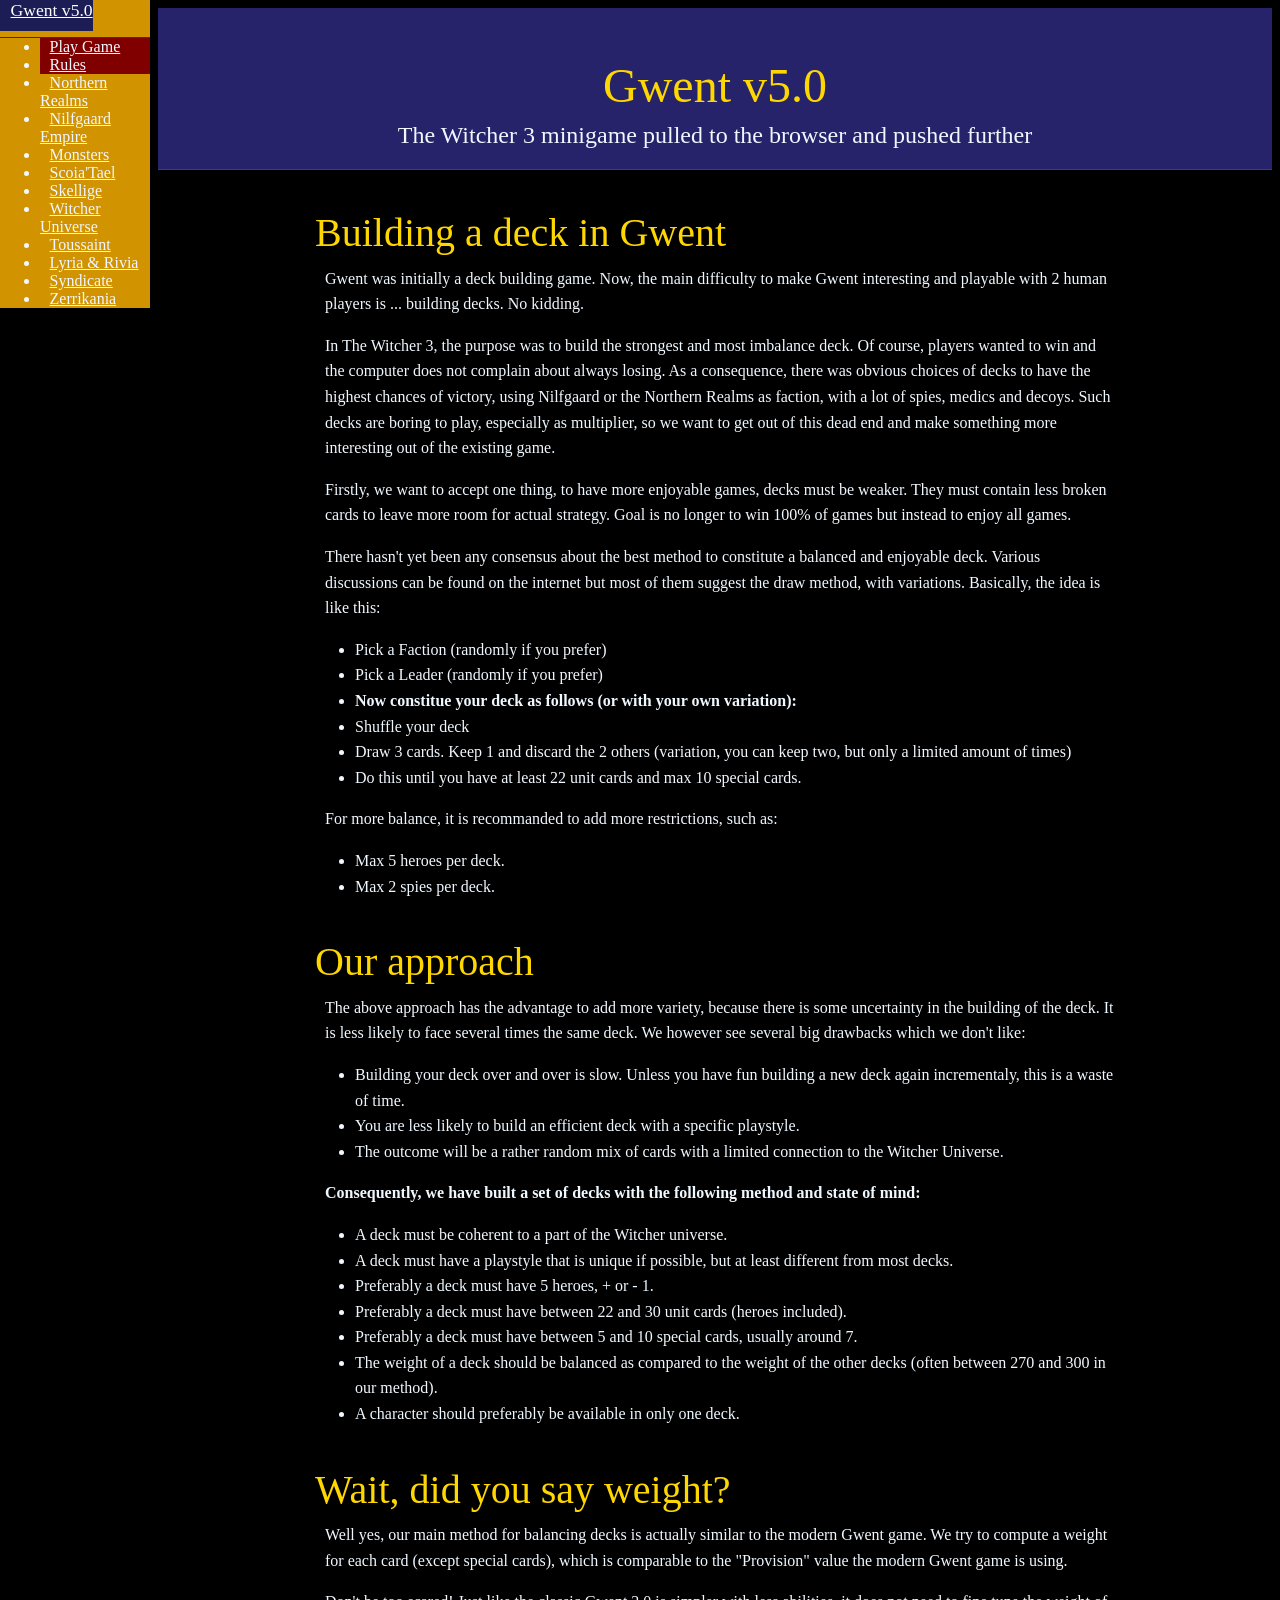
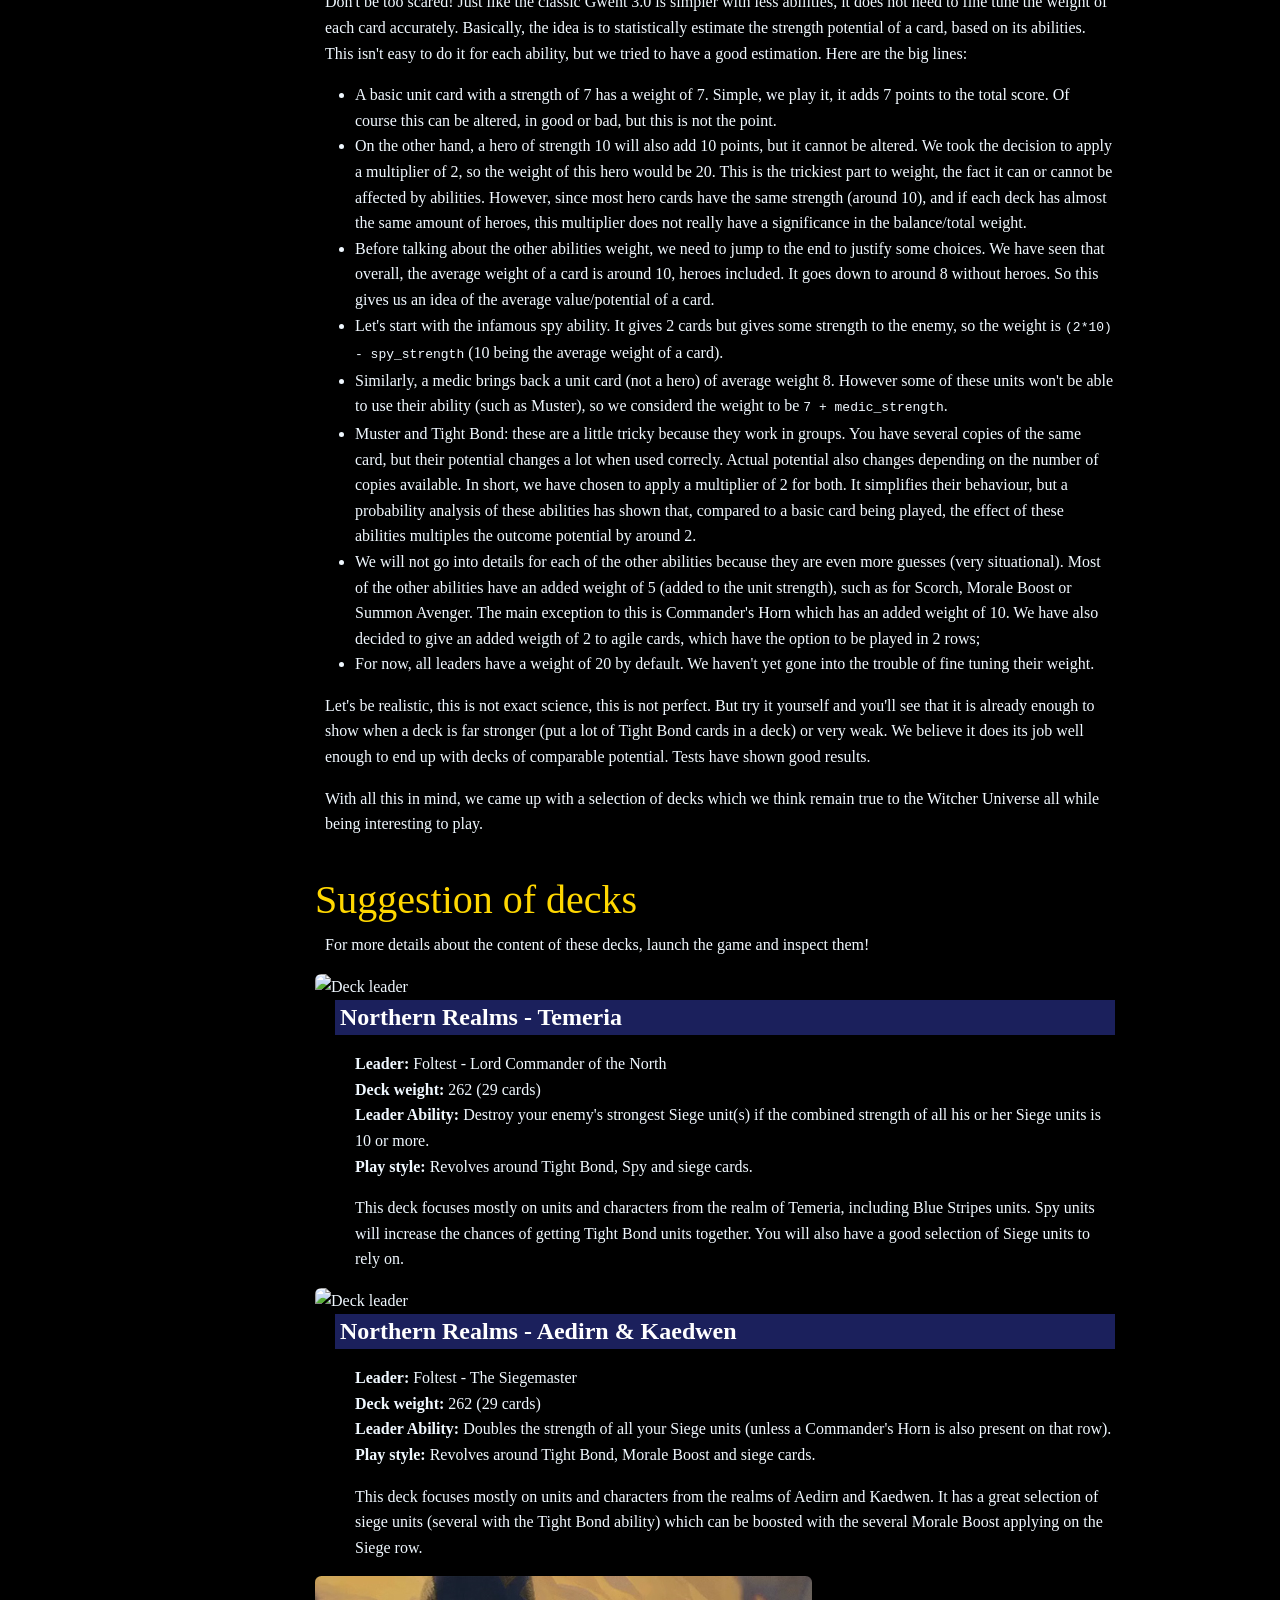
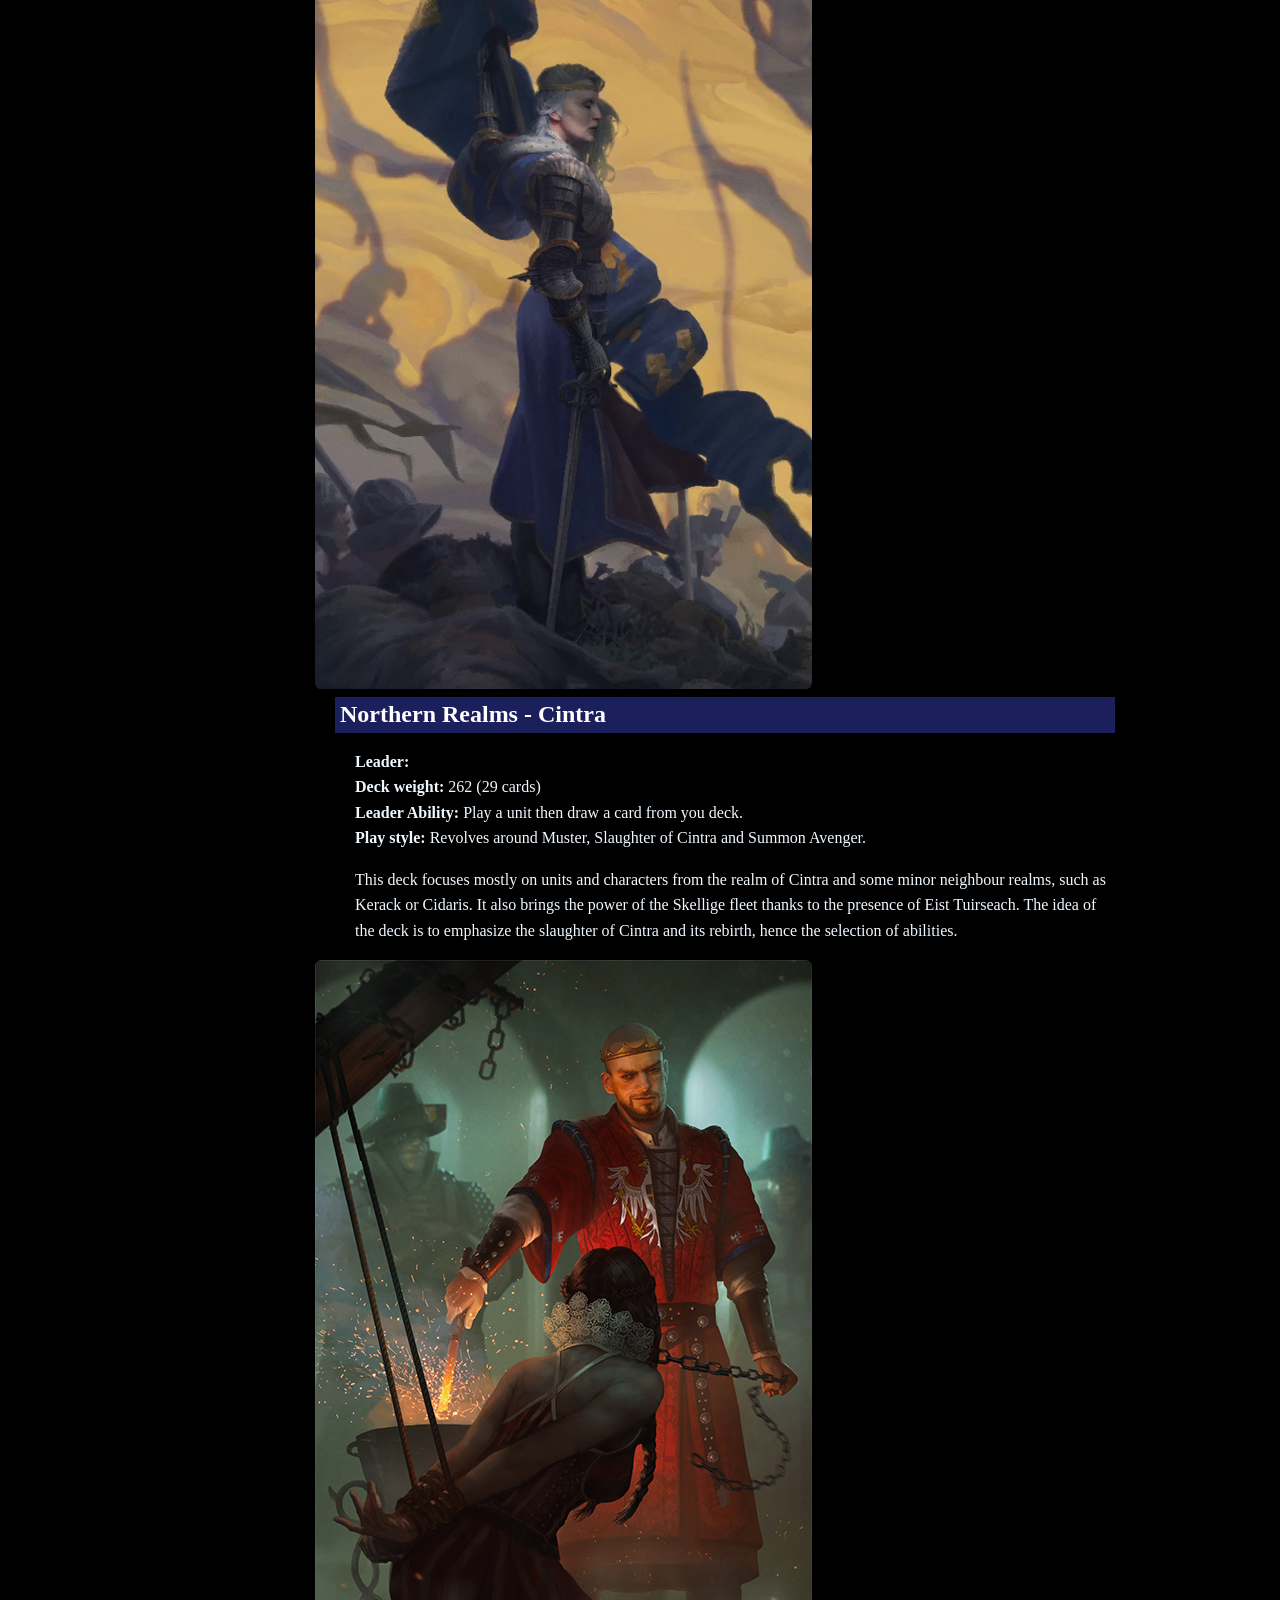
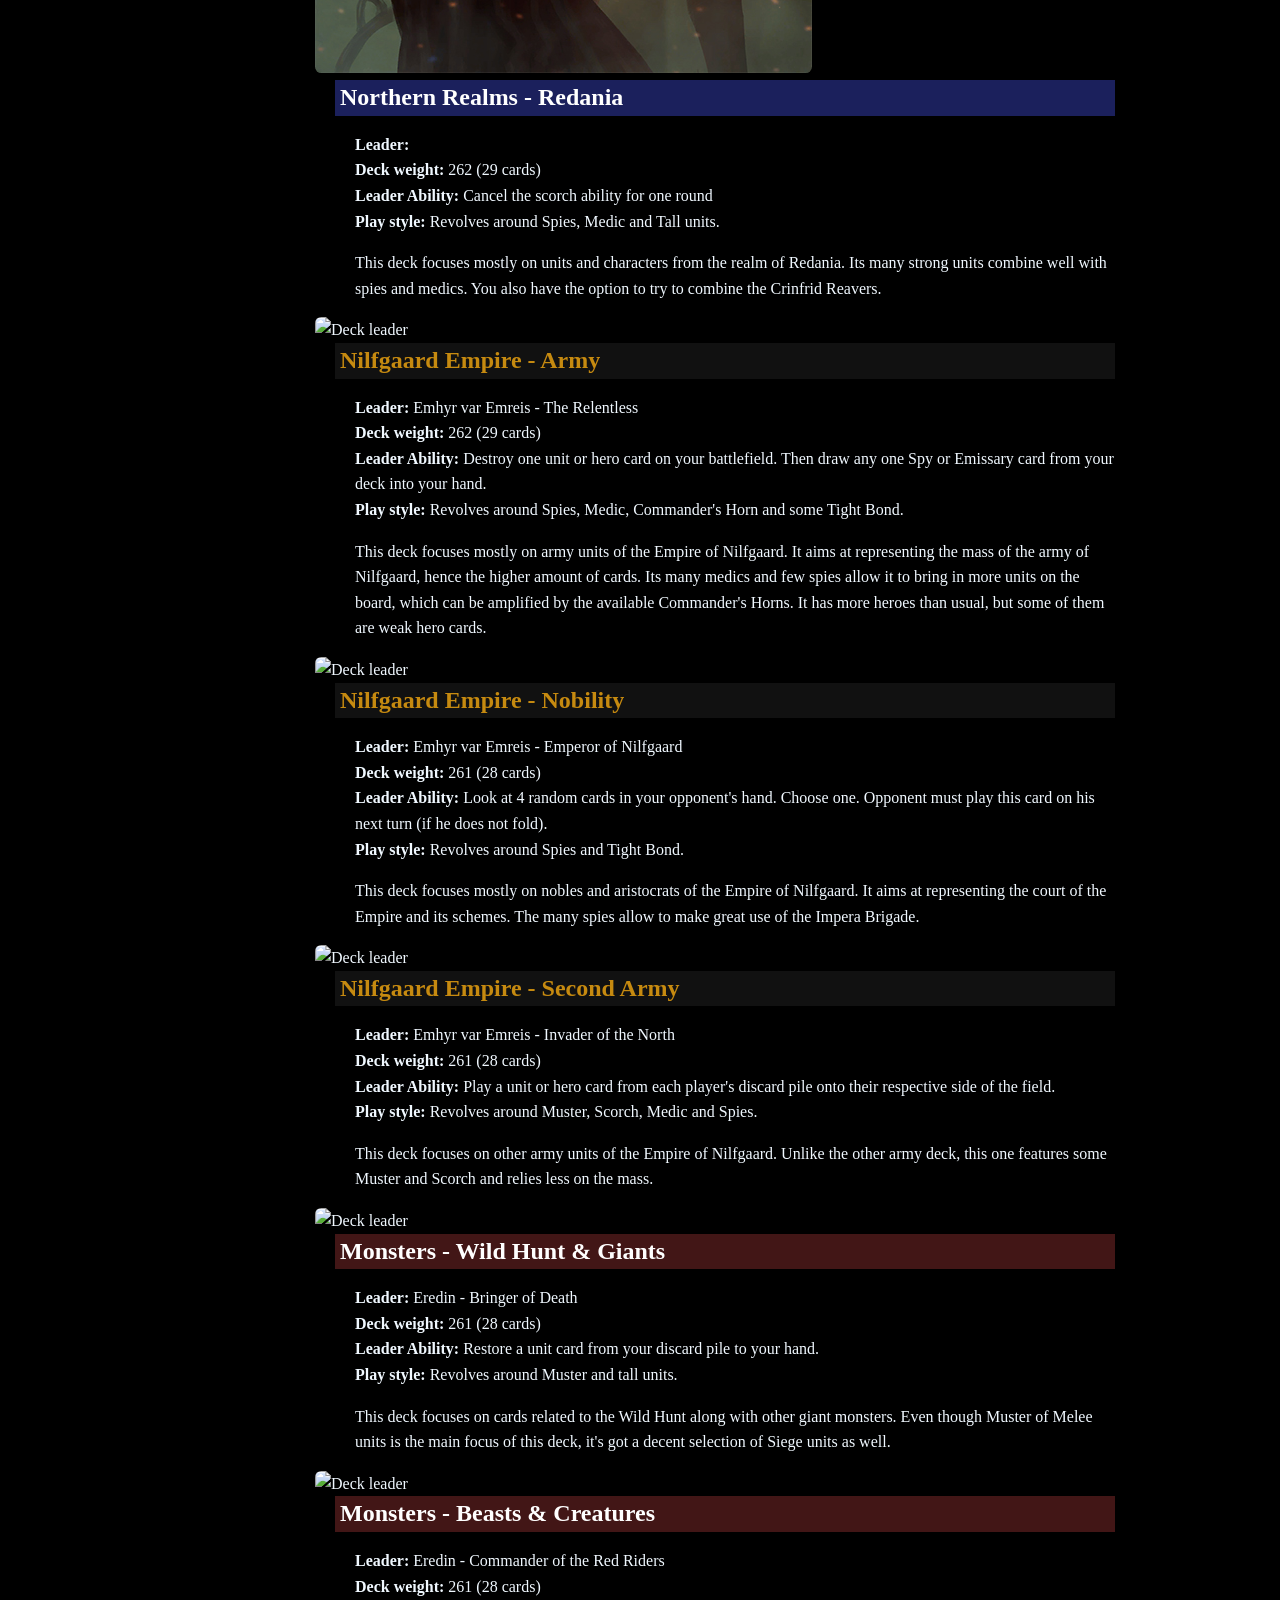
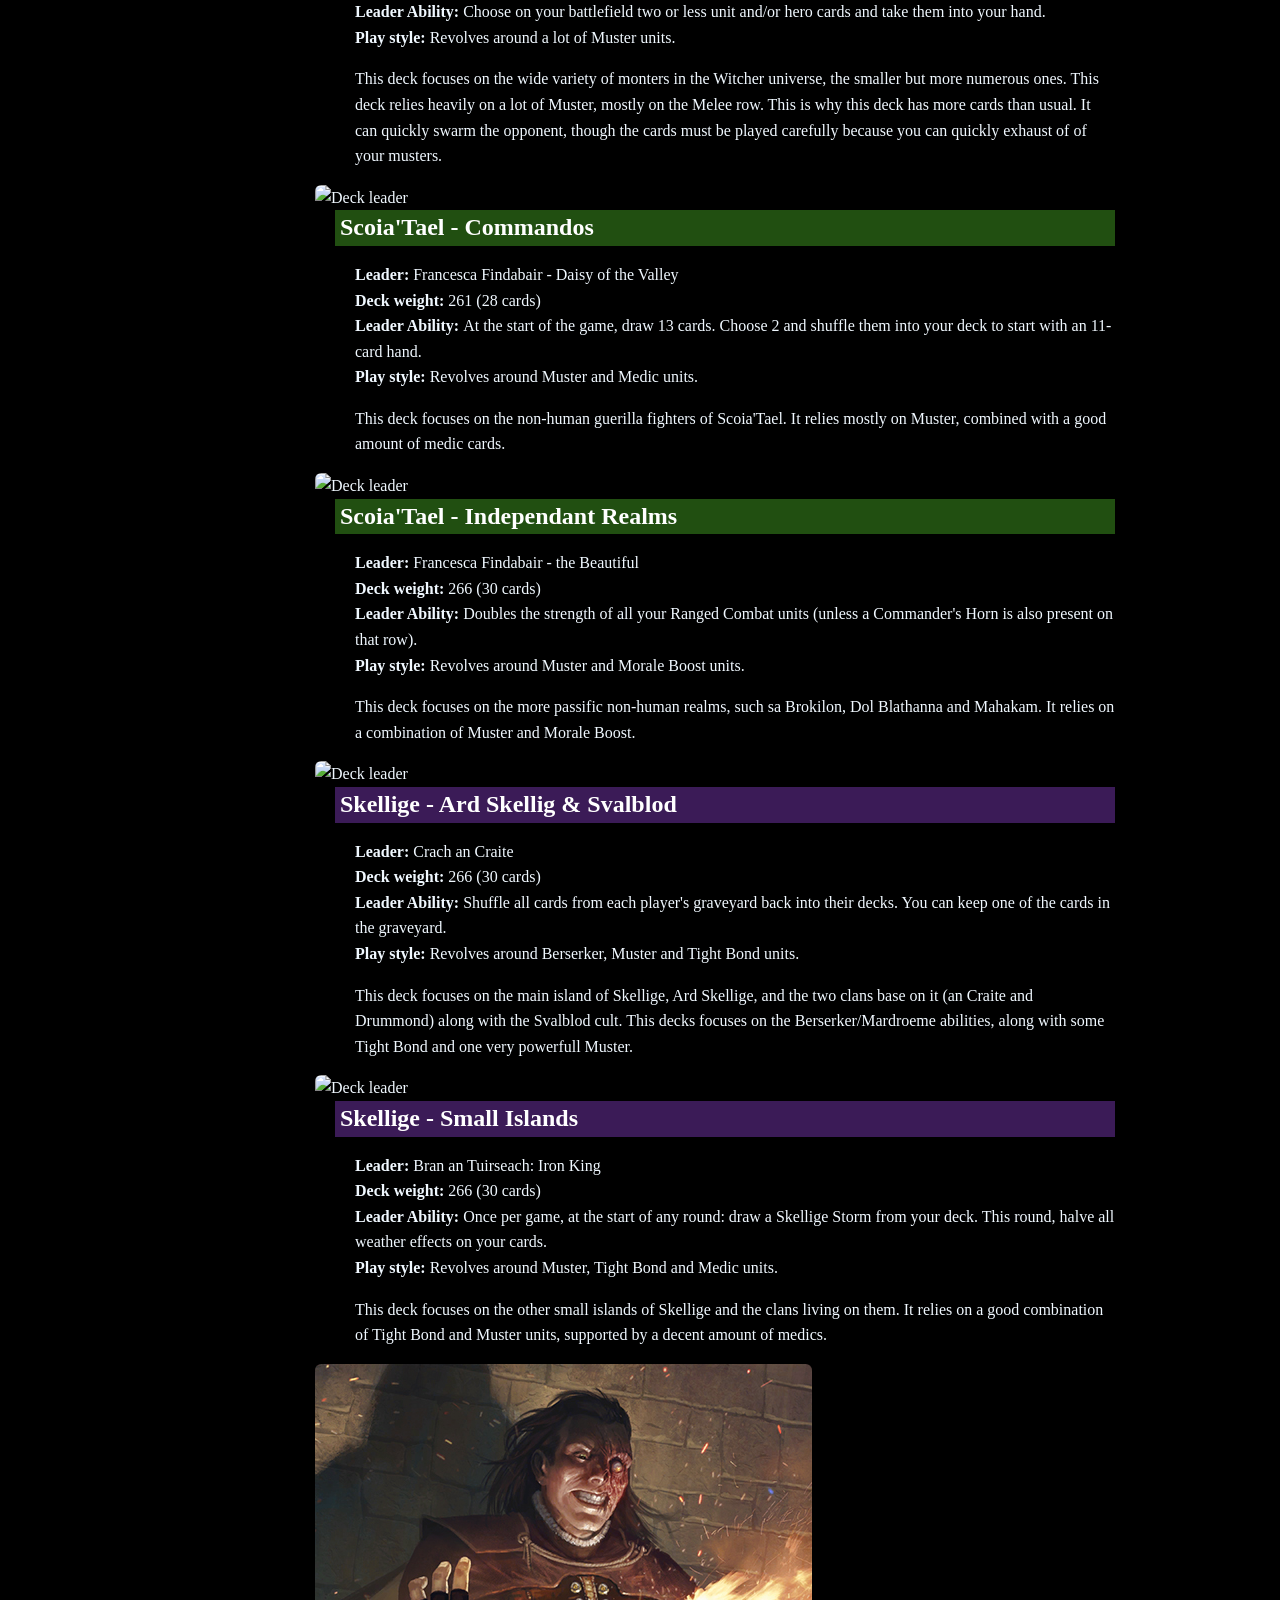
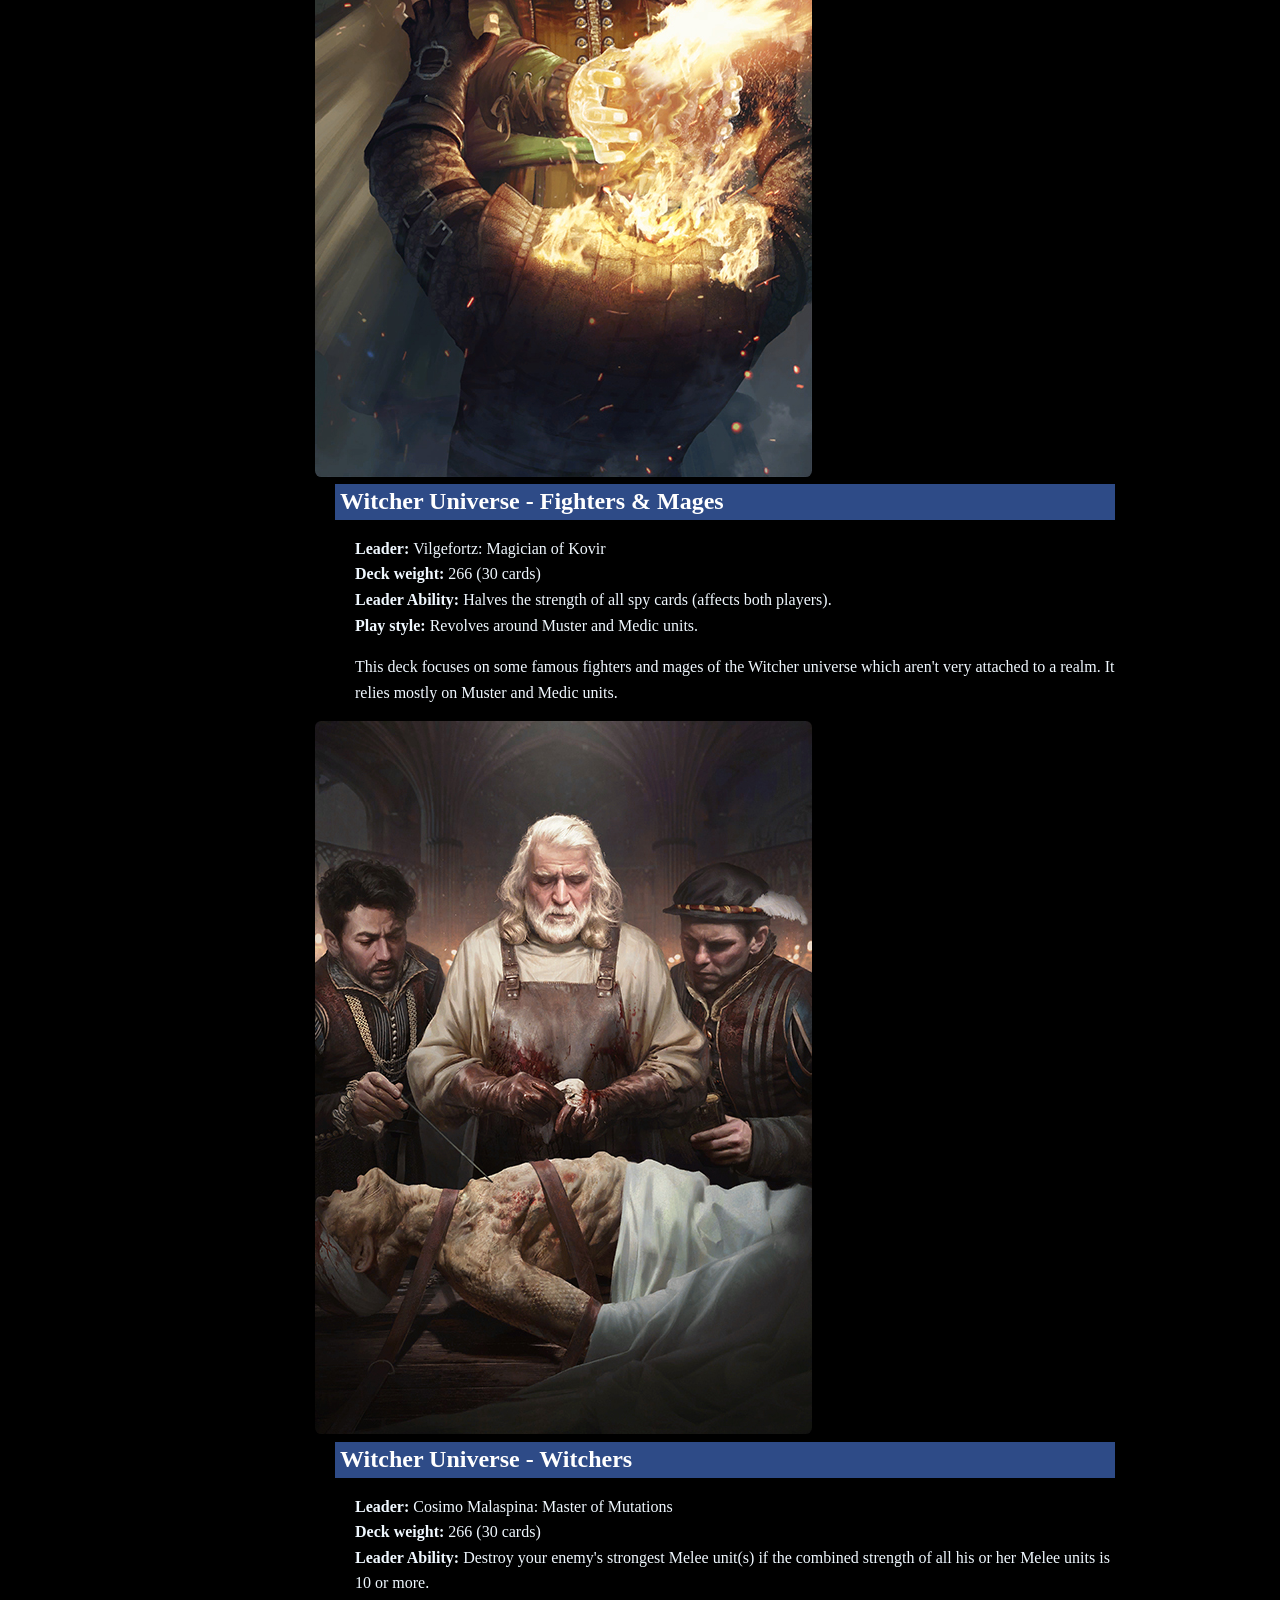
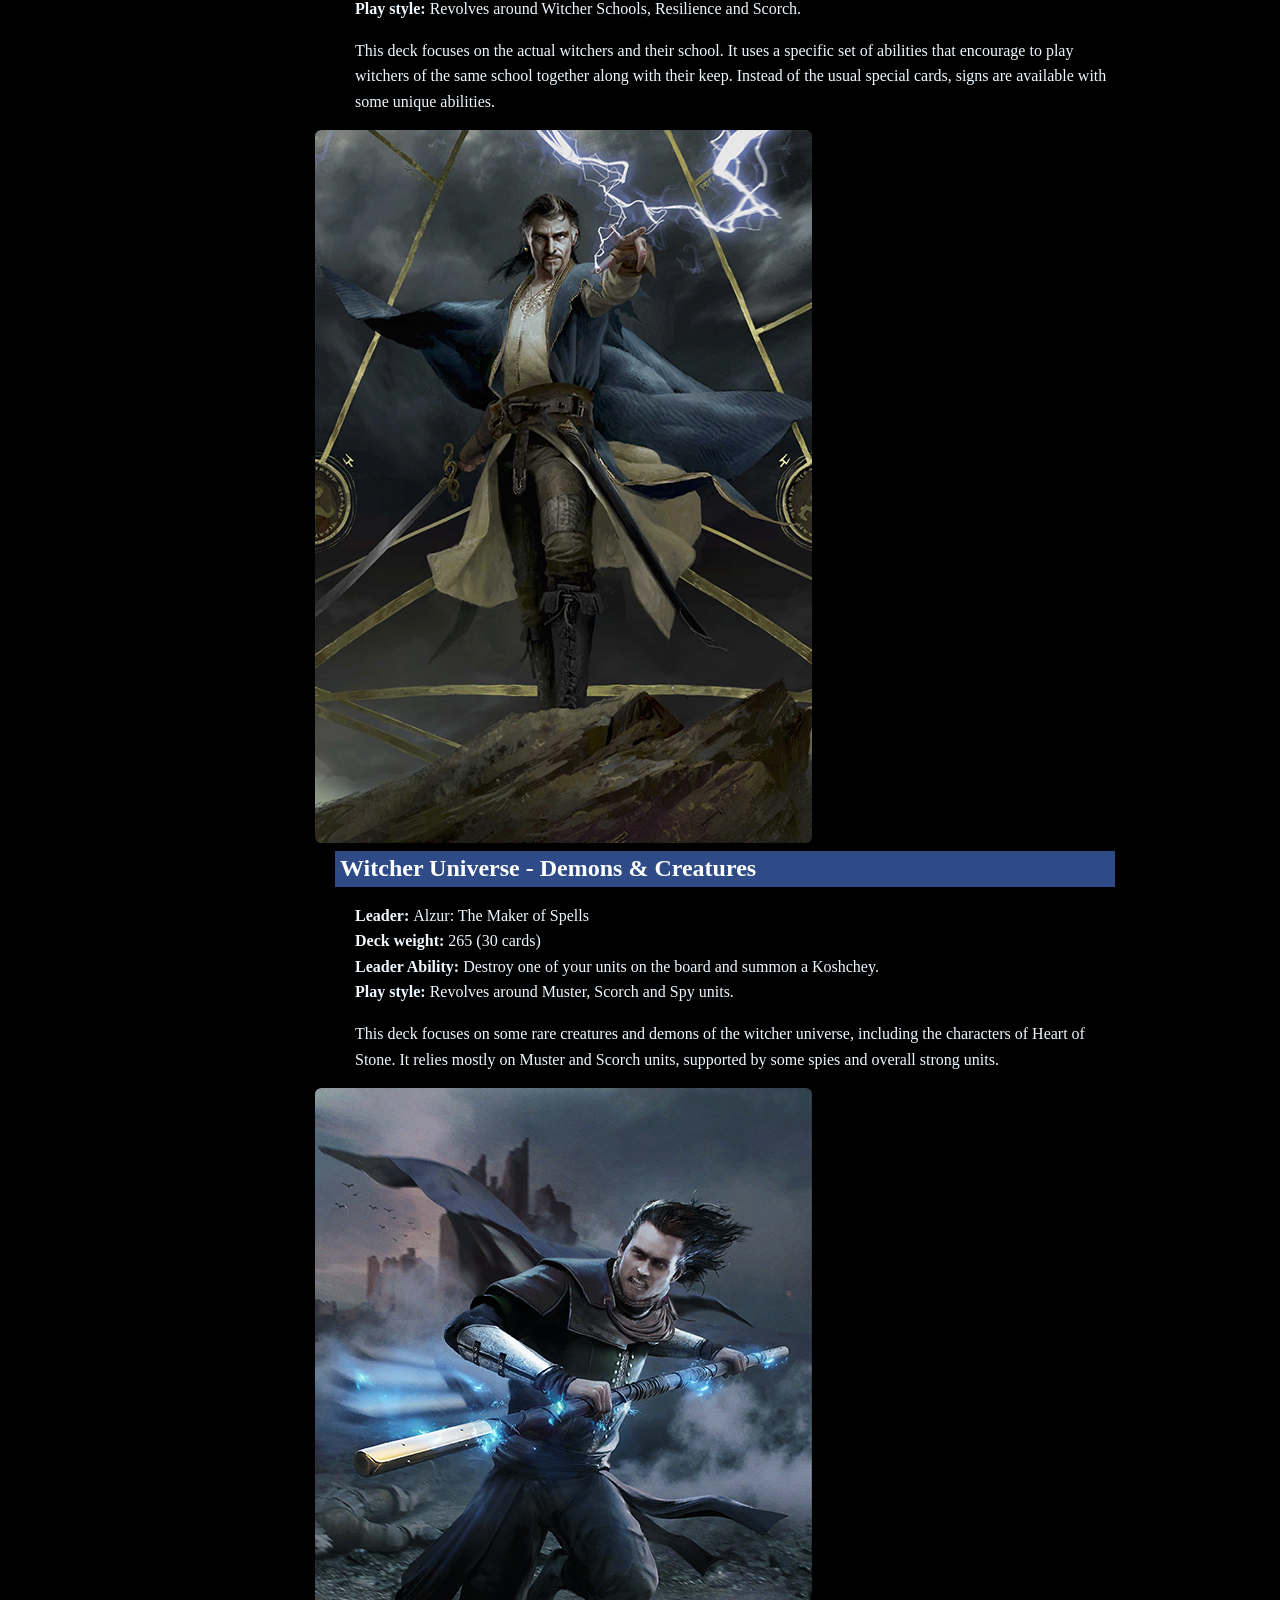
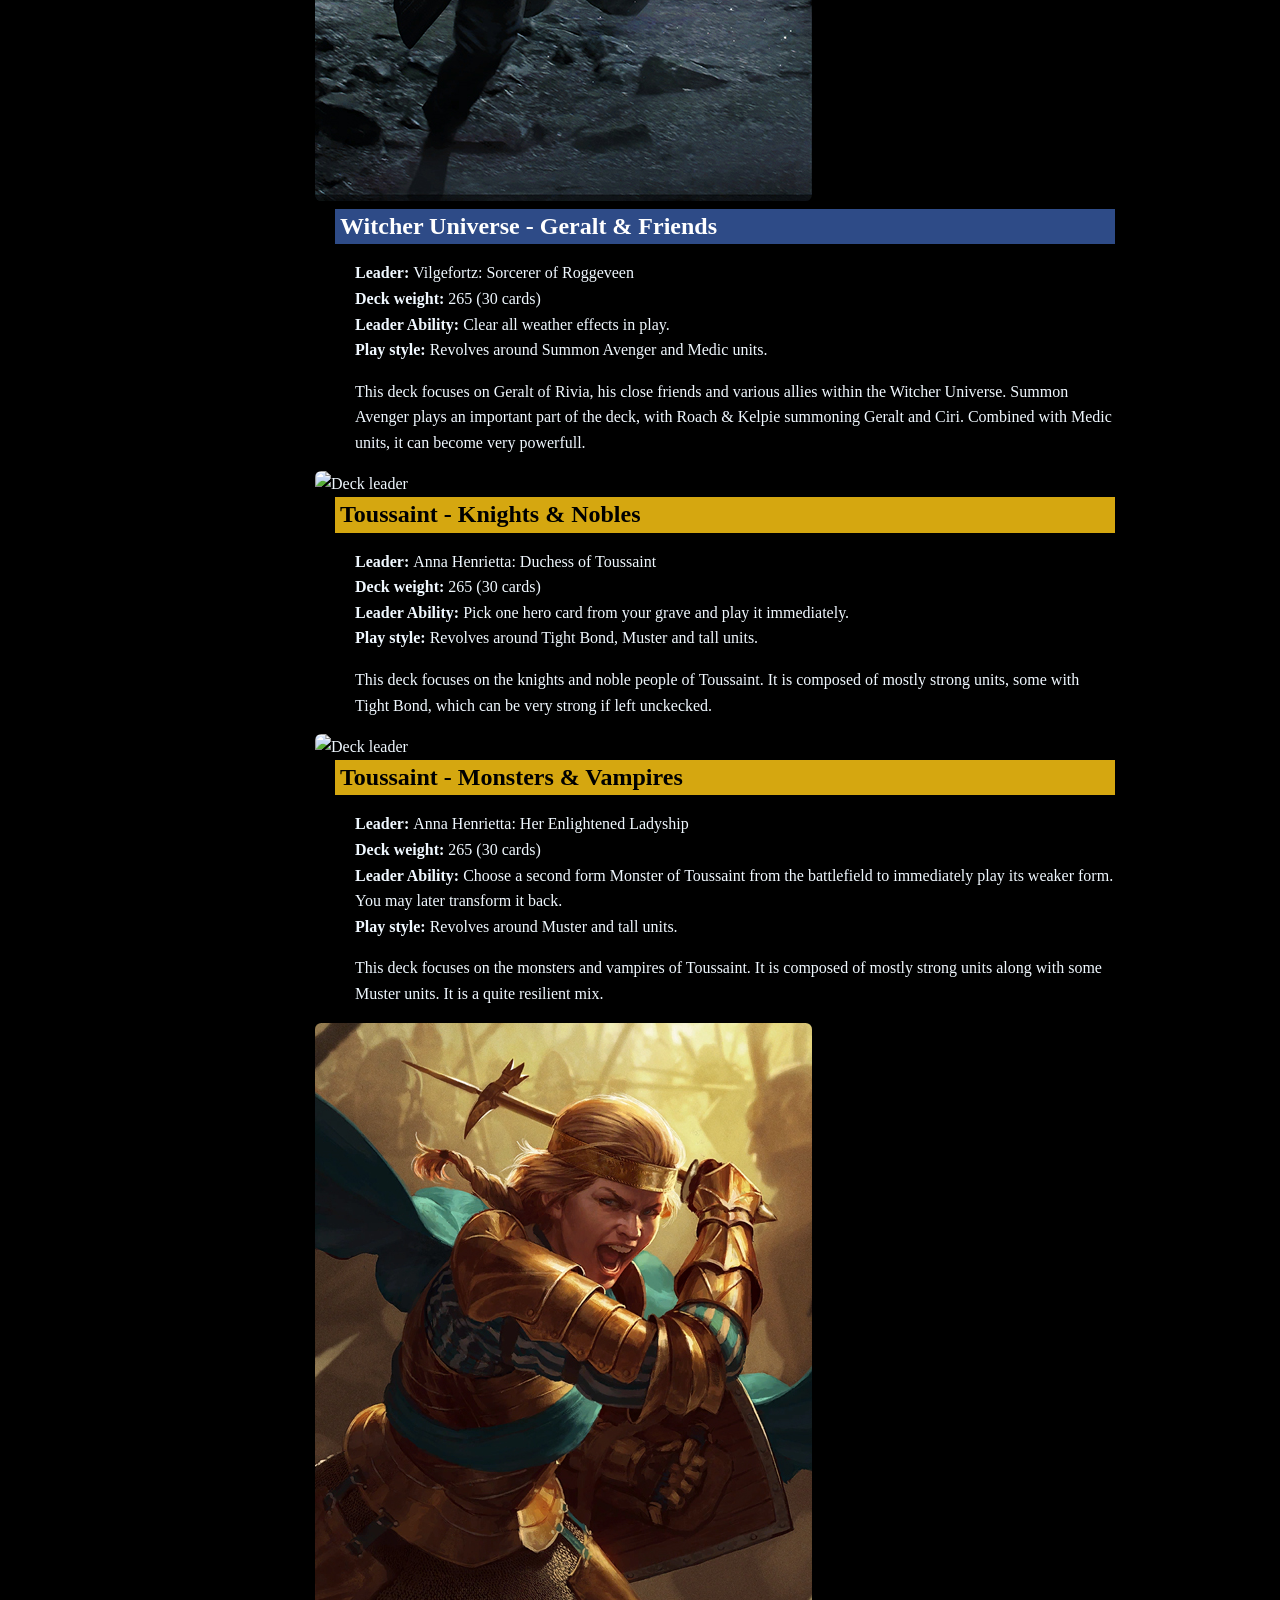
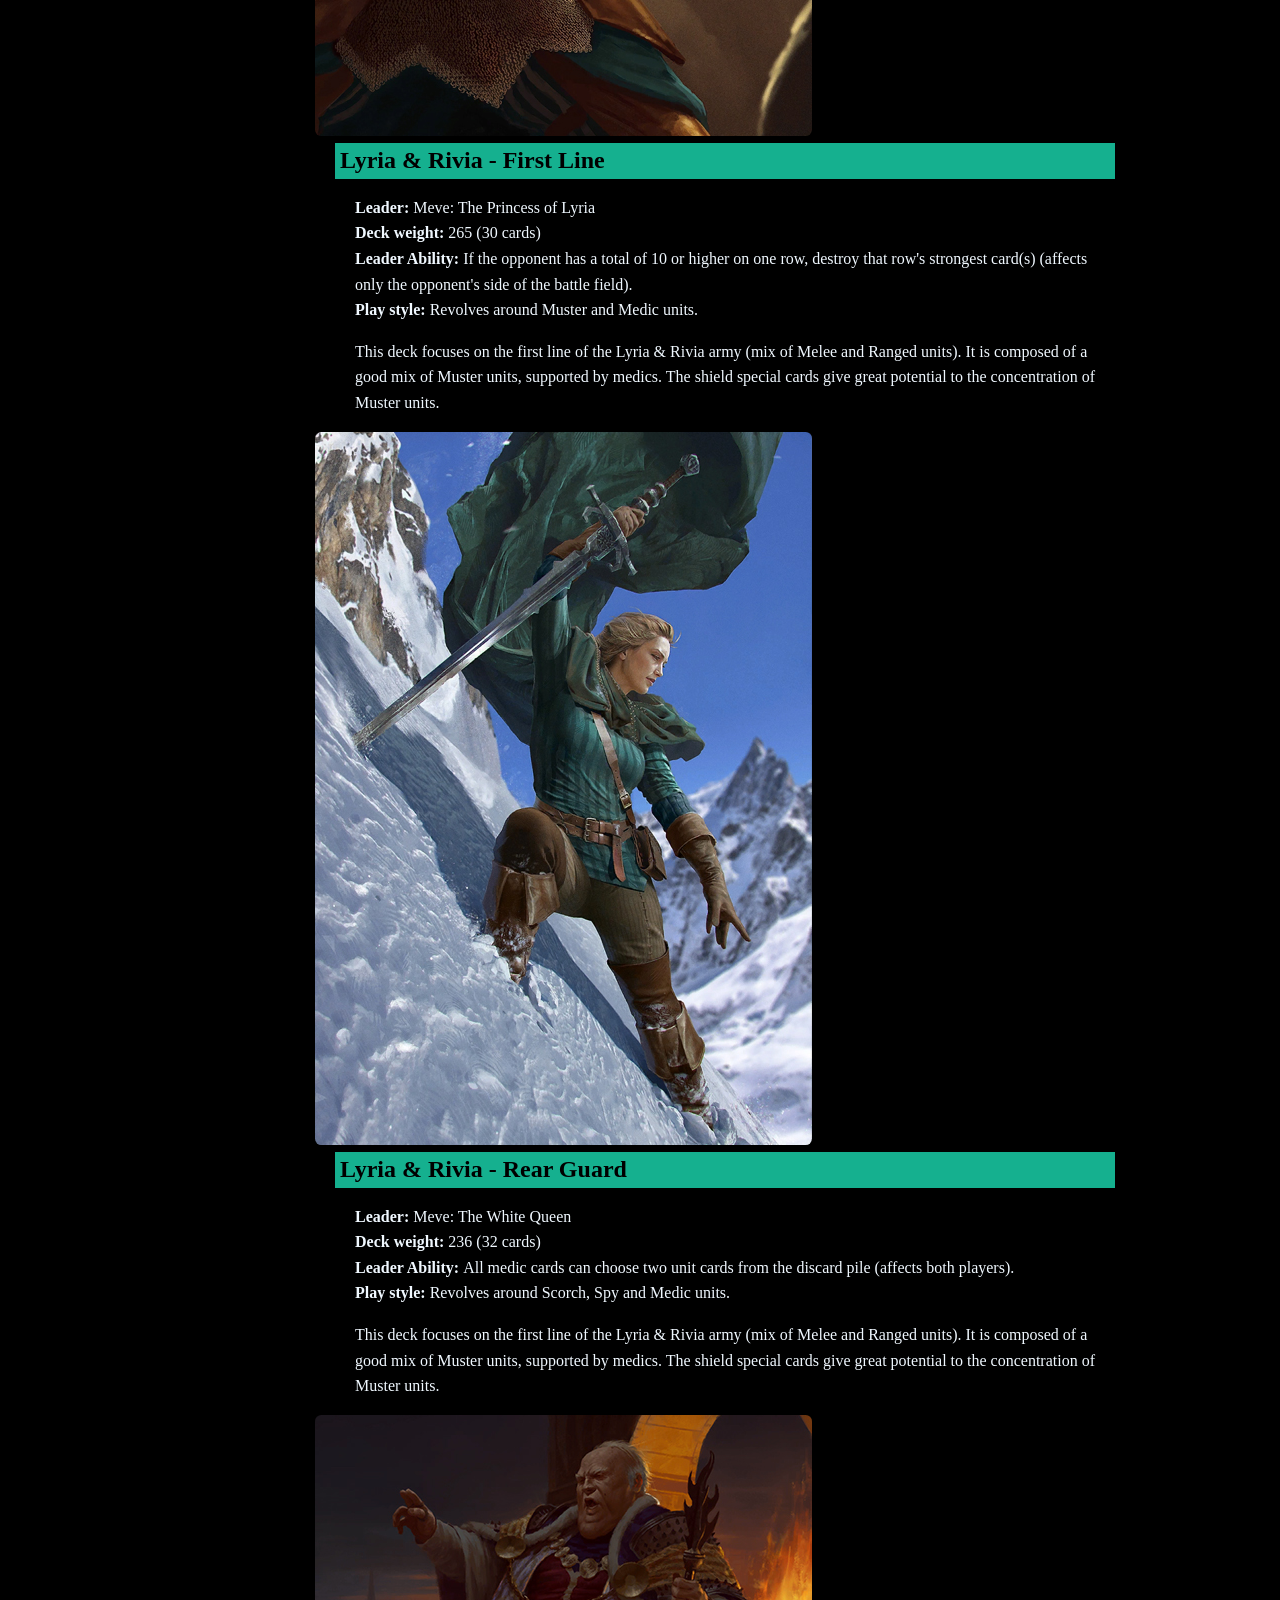
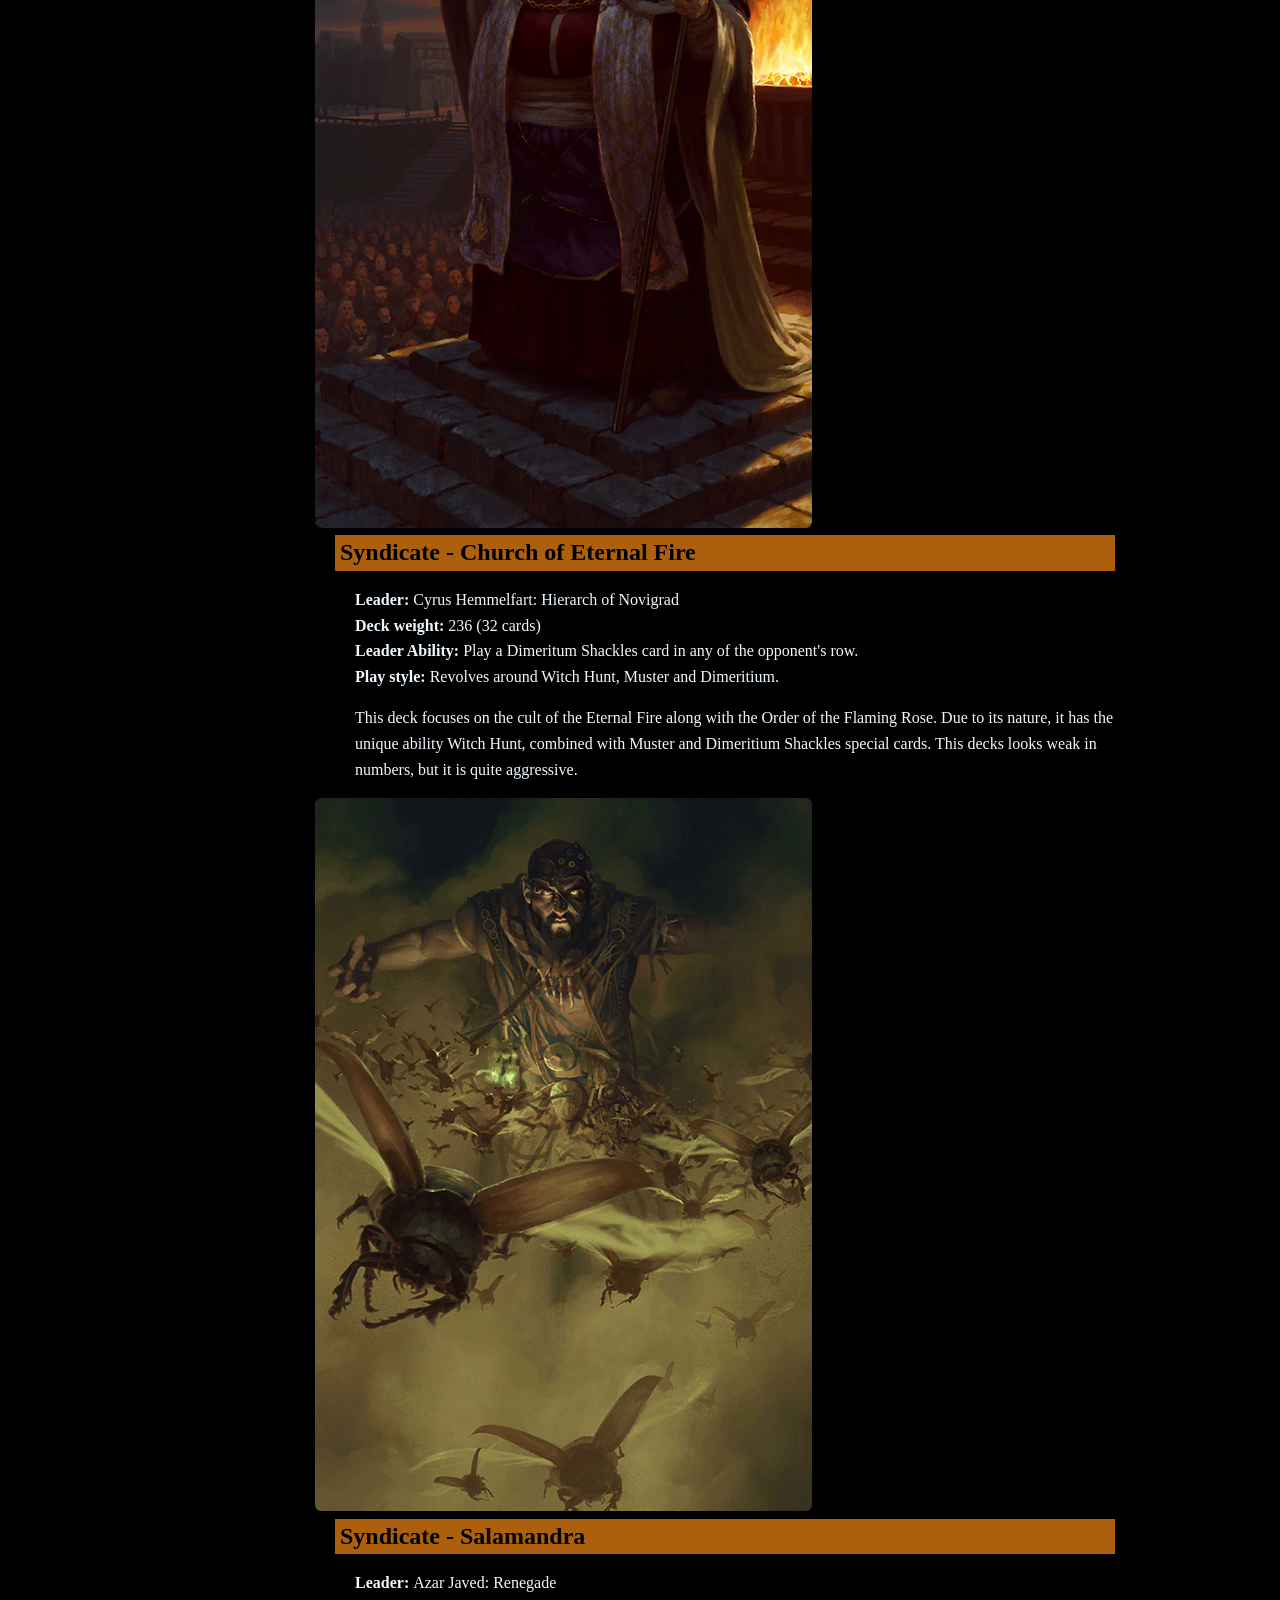
==== commit fc1fdcdf: "Release Version 5.0: New factions, UI updates, and mobile optimization - This major update introduce" ====
--- a/decks.html
+++ b/decks.html
@@ -1,7 +1,7 @@
 <!doctype html>
 <html lang="en-US">
 <head>
-    <title>Gwent v4.5</title>
+    <title>Gwent v5.0</title>
     <meta charset="utf-8" />
     <meta name="author" content="Arun Sundaram, Reynolds Costa & Iván Mtz" />
     <meta name="description" content="Play the original Gwent minigame from The Witcher 3 in your browser! Includes cards from Hearts of Stone and Blood & Wine!" />
@@ -25,7 +25,7 @@
 
         <div id="menu">
             <div class="pure-menu">
-                <a class="pure-menu-heading" href="">Gwent v4.5</a>
+                <a class="pure-menu-heading" href="">Gwent v5.0</a>
 
                 <ul class="pure-menu-list">
                     <li class="pure-menu-item menu-other-page"><a href="index.html" class="pure-menu-link">Play Game</a></li>
@@ -46,7 +46,7 @@
 
         <div id="main">
             <div class="header">
-                <h1>Gwent v4.5</h1>
+                <h1>Gwent v5.0</h1>
                 <h2>The Witcher 3 minigame pulled to the browser and pushed further</h2>
             </div>
 
--- a/rules.css
+++ b/rules.css
@@ -55,11 +55,11 @@
 
 .header {
     margin: 0;
-    color: goldenrod;
+    color: gold;
     text-align: center;
     padding: 2.5em 2em 0;
     border-bottom: 1px solid #444;
-    background-color: maroon;
+    background-color: #26236b;
 }
 
 .header h1 {
@@ -70,7 +70,7 @@
 
 .header h2 {
     font-weight: 300;
-    color: #999;
+    color: aliceblue;
     padding: 0;
     margin-top: 0;
 }
@@ -78,7 +78,7 @@
 .content-subhead {
     margin: 50px 0 20px 0;
     font-weight: 300;
-    color: goldenrod;
+    color: gold;
 }
 
 .content h2 {
@@ -108,7 +108,7 @@
     left: 0;
     bottom: 0;
     z-index: 1000; /* so the menu or its navicon stays above all content */
-    background: #191818;
+    background: black;
     overflow-y: auto;
 }
 /*
@@ -126,7 +126,7 @@
 #menu .pure-menu,
 #menu .pure-menu ul {
     border: none;
-    background: transparent;
+    background: #D29300;
 }
 
 /*
@@ -149,7 +149,7 @@
 */
 #menu .pure-menu-selected,
 #menu .pure-menu-heading {
-    background: #5a2323;
+    background: #1c1d54;
 }
 /*
 This styles a link within a selected menu item `<li>`.
@@ -223,7 +223,7 @@
 }
 
 .menu-other-page {
-    background-color: #553c2e;
+    background-color: maroon;
 }
 
 
